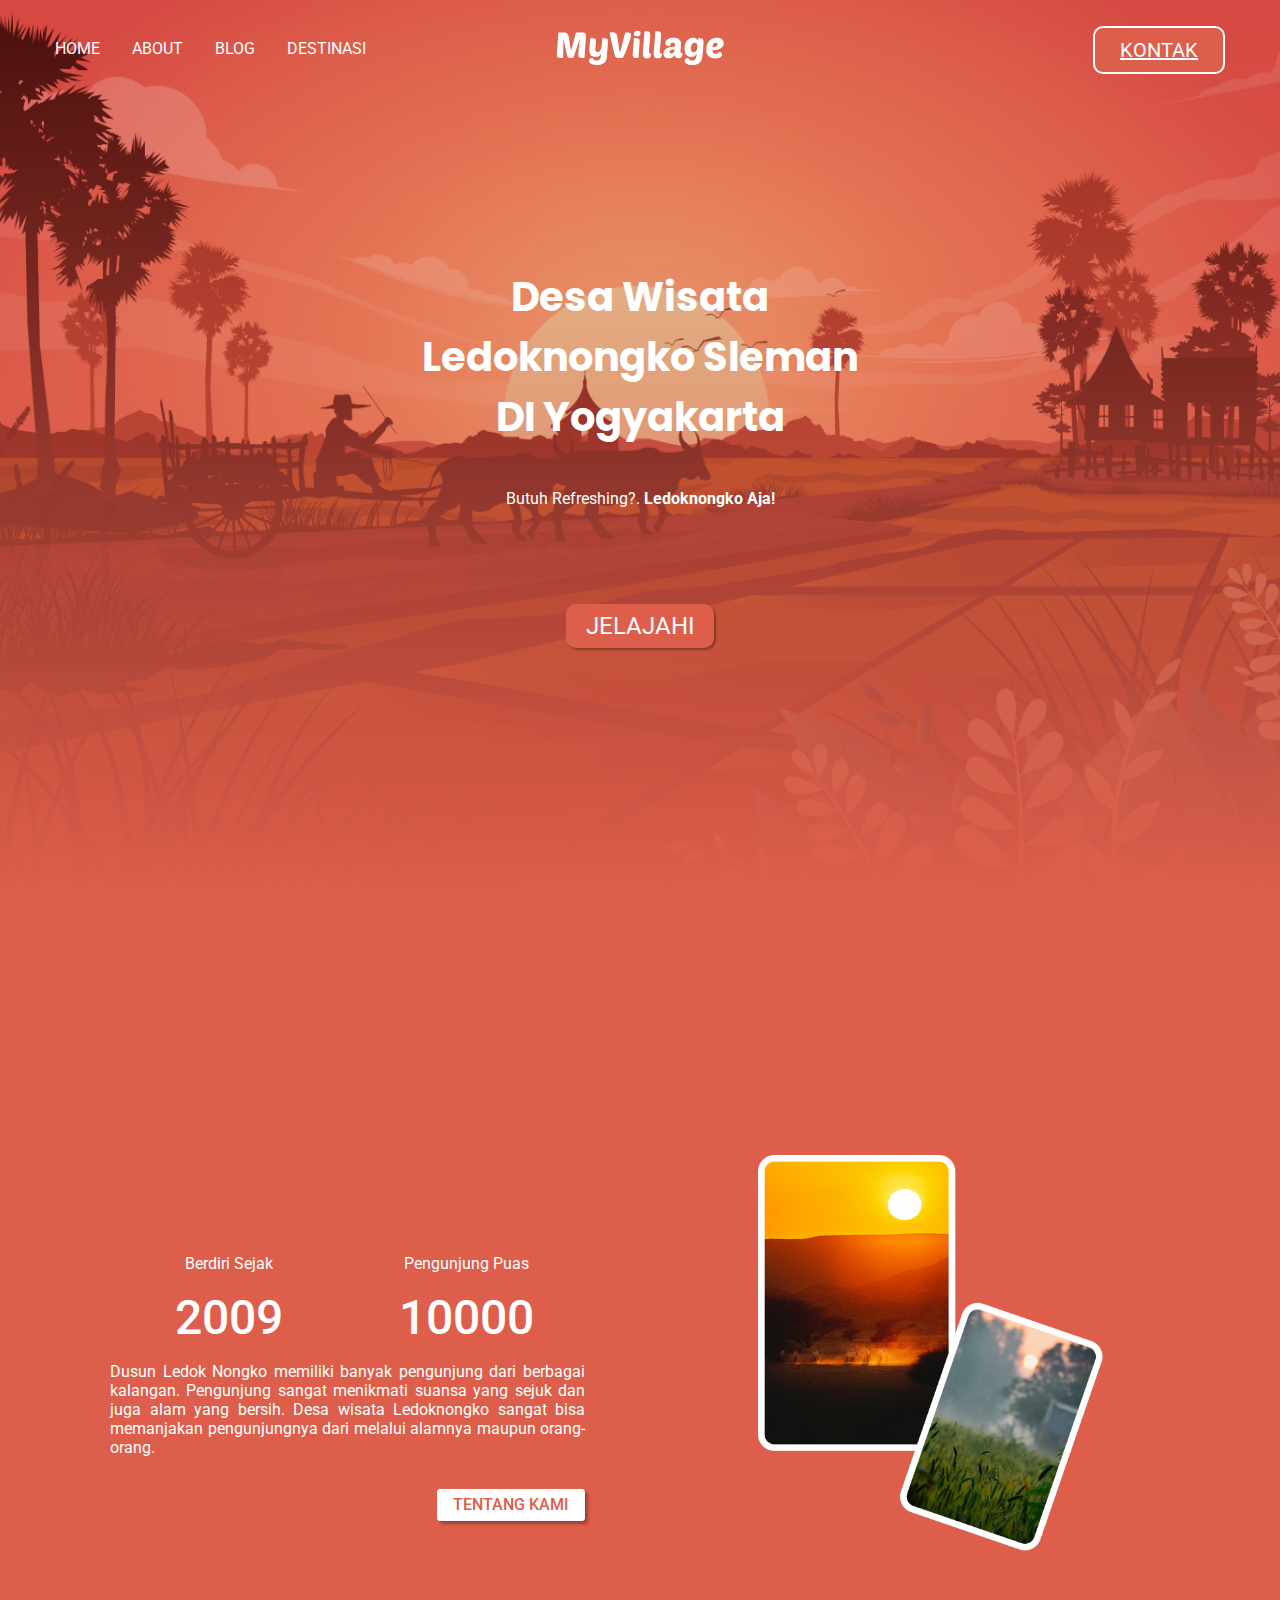
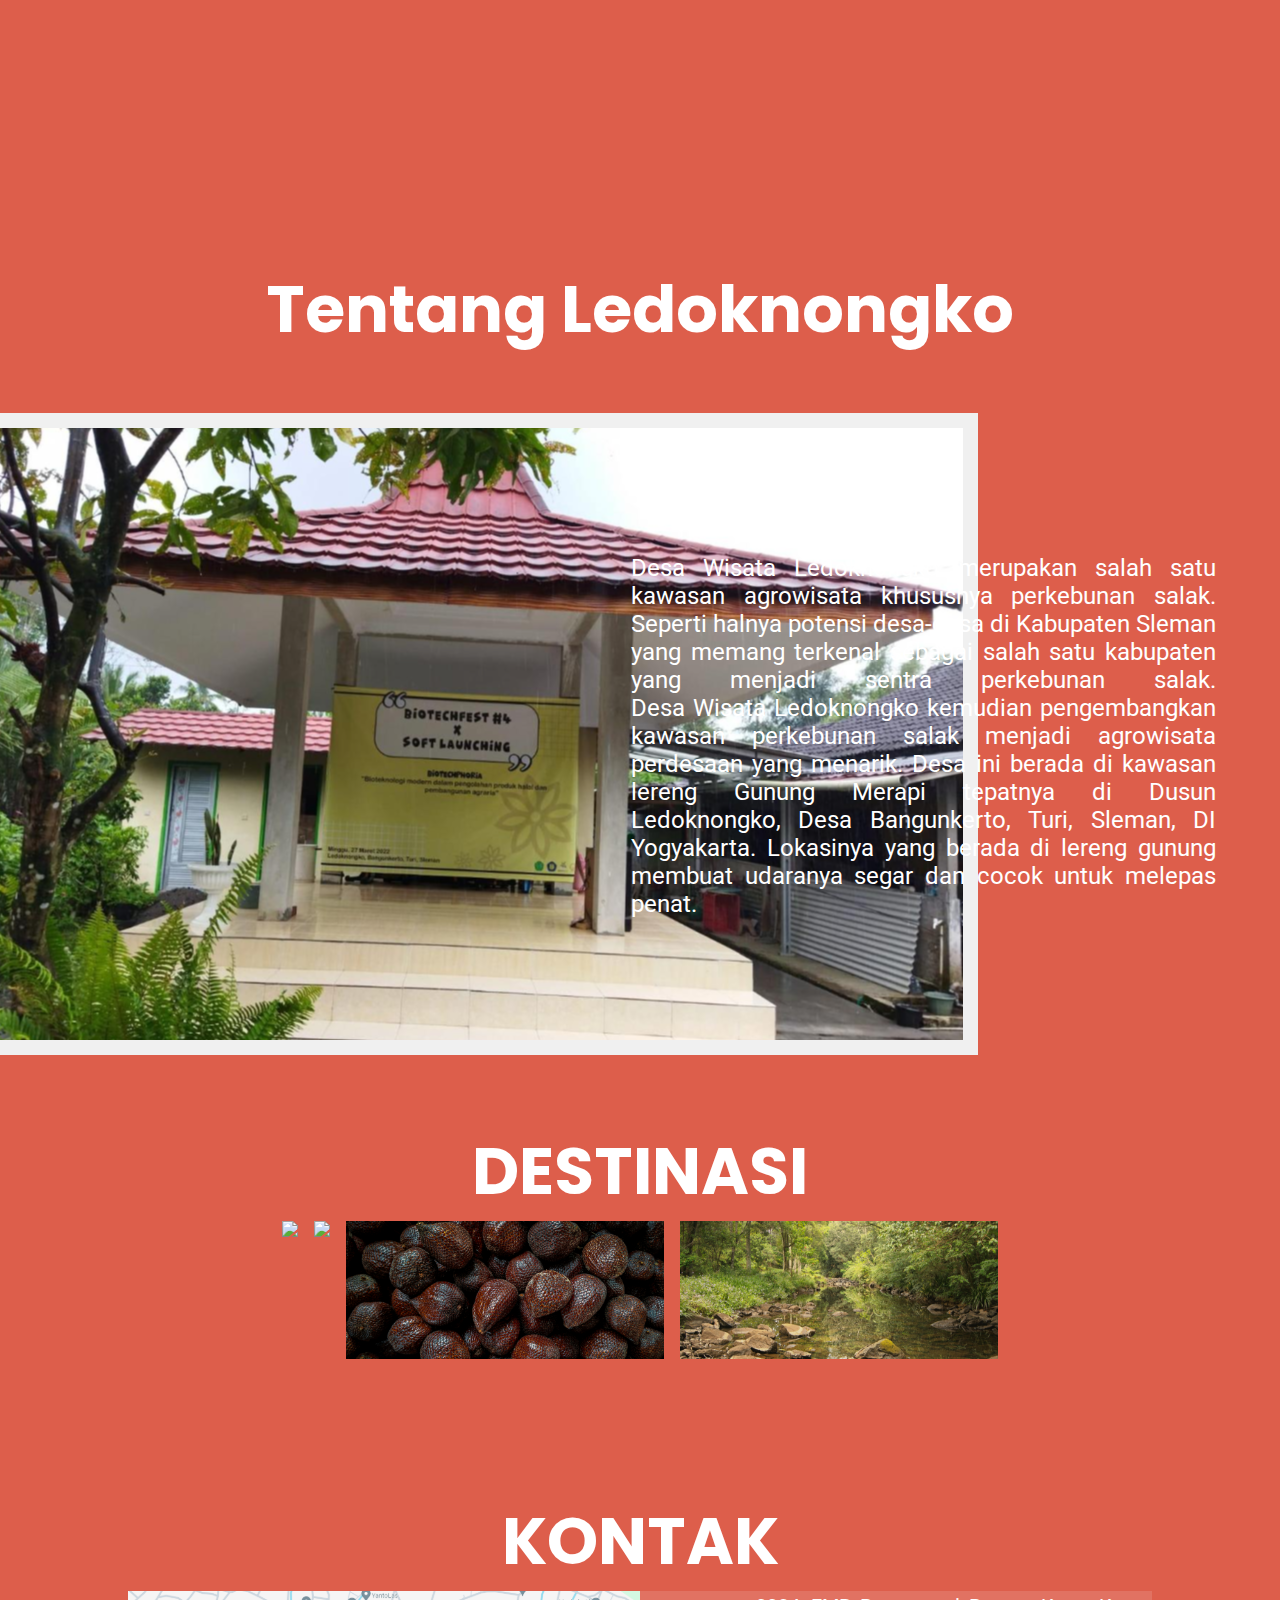
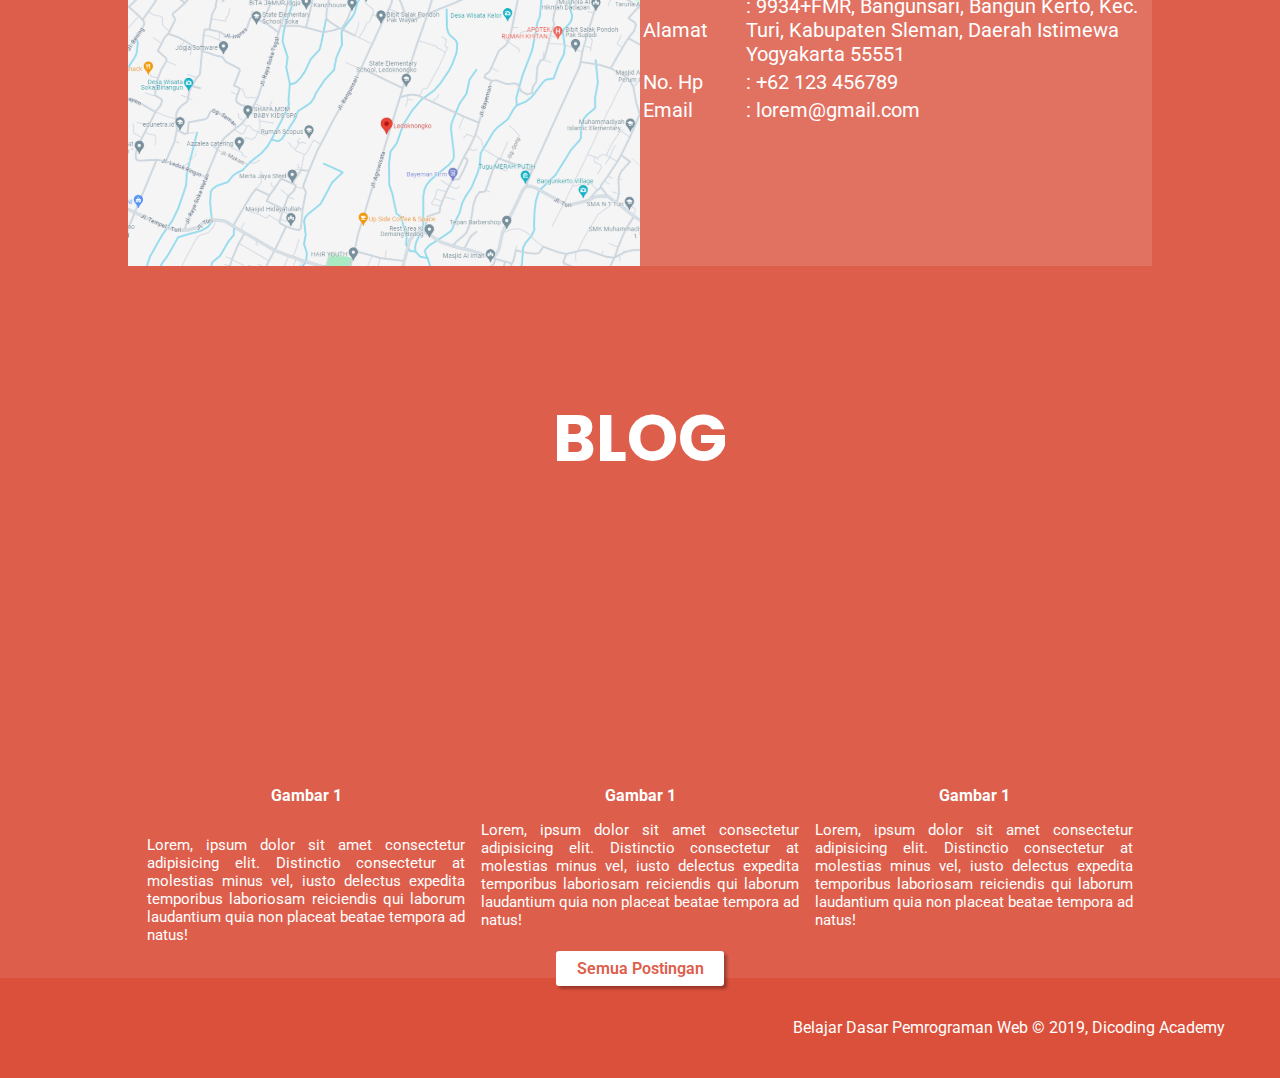
==== tugas-akhir/index.html @ 24911981 "." ====
<!DOCTYPE html>
<!DOCTYPE html>
<html lang="en">
<head>
    <meta charset="UTF-8">
    <meta name="viewport" content="width=device-width, initial-scale=1.0">
    <title>Document</title>

    <!-- Meletakkan Font Family dari Google Font -->
    <link rel="preconnect" href="https://fonts.googleapis.com">
    <link rel="stylesheet" href="https://cdnjs.cloudflare.com/ajax/libs/font-awesome/4.7.0/css/font-awesome.min.css">
    <link rel="preconnect" href="https://fonts.gstatic.com" crossorigin>
    <link href="https://fonts.googleapis.com/css2?family=Poppins:wght@100;200;300&family=Roboto:wght@100;300;400;500&display=swap" rel="stylesheet">
    <link href="https://cdn.jsdelivr.net/npm/remixicon@4.1.0/fonts/remixicon.css" rel="stylesheet"/>

    <!-- Meletakkan Style -->
    <link rel="stylesheet" href="assets/styles/styles.css" />
</head>
<body>
    <!-- Start Header -->
    <header>
        <nav class="navbar">
            <div class="navbar-nav">
                <a href="#home">HOME</a>
                <a href="#about">ABOUT</a>
                <a href="#blog">BLOG</a>
                <a href="#destinasi">DESTINASI</a>                        
            </div>
            <div class="navbar-logo">
                <img src="assets/image/logo.svg" alt="logo my village">
            </div>
            <div class="navbar-kontak">
                <a href="#kontak" type="button">KONTAK</a>
            </div>
            <div class="bar">
                <a href="#" id="menu-bar"><i class="ri-menu-line"></i></a>
            </div>                     
        </nav>
    </header>
    <!-- End Header -->

    <!-- Start Content -->
    <main>
        <!-- Hero Section -->
        <section class="section1" id="home">
            <h1>
                Desa Wisata <br> Ledoknongko Sleman <br> DI Yogyakarta
            </h1>
            <p>
                Butuh Refreshing?. <strong>Ledoknongko Aja!</strong>
            </p>
            <a type="button" href="#report">JELAJAHI</a>
        </section>
        <!-- End Hero Section -->

        <!-- Report Section -->
        <section class="section2" id="report">
            <article class="container">
                <div class="box-container-2">
                    <div class="box">
                        <i style="font-size: 60px;" class="ri-calendar-fill"></i>
                        <p class="p1">Berdiri Sejak</p>
                        <p class="p2">2009</p>
                    </div>
                    <div class="box">
                        <i style="font-size: 60px;" class="ri-file-user-fill"></i>
                        <p class="p1">Pengunjung Puas</p>
                        <p class="p2">10000</p>
                    </div>
                </div>
                <p class="description">
                    Dusun Ledok Nongko memiliki banyak pengunjung dari berbagai kalangan. 
                    Pengunjung sangat menikmati suansa yang sejuk dan juga alam yang bersih. 
                    Desa wisata Ledoknongko sangat bisa memanjakan pengunjungnya dari melalui alamnya maupun 
                    orang-orang.
                </p>
                <div class="rating-dan-cta">
                    <div class="rating">
                        <i class="ri-star-fill"></i>
                        <i class="ri-star-fill"></i>
                        <i class="ri-star-fill"></i>
                    </div>
                    <div class="cta">
                        <a href="#about">TENTANG KAMI</a>
                    </div>
                </div>
            </article>
            <div class="container">
                <img src="assets/image/section-2-image.png" alt="">
            </div>
        </section>
        <!-- End Report Section -->

        <!-- About Section -->
        <section id="about" class="about">
            <article class="container">
                <h2>Tentang Ledoknongko</h2>
                <div class="flex">
                    <div class="image">
                        <img src="assets/image/pendopo.svg" alt="">
                    </div>
                    <div class="description">
                        <p>
                            Desa Wisata Ledoknongko merupakan salah satu kawasan agrowisata khususnya perkebunan salak. 
                            Seperti halnya potensi desa-desa di Kabupaten Sleman yang memang terkenal sebagai salah satu kabupaten 
                            yang menjadi sentra perkebunan salak. Desa Wisata Ledoknongko kemudian pengembangkan kawasan perkebunan 
                            salak menjadi agrowisata perdesaan yang menarik. Desa ini berada di kawasan lereng Gunung Merapi tepatnya 
                            di Dusun Ledoknongko, Desa Bangunkerto, Turi, Sleman, DI Yogyakarta.
                            Lokasinya yang berada di lereng gunung membuat udaranya segar dan cocok untuk melepas penat.
                        </p>
                    </div>
                </div>
            </article>
        </section>
        <!-- End About Section --> 

        <!-- Destinasi Section -->
        <section id="destinasi" class="section3">
            <h2>DESTINASI</h2>
            <div class="img-destinasi">
                <img src="assets/image/Mask group.svg">
                <img src="assets/image/Mask group-1.svg">
                <img src="assets/image/Mask group-2.svg">
                <img src="assets/image/Mask group-3.svg">
            </div> 
        </section>
        <!-- End Destinasi Section -->

        <!-- Kontak Section -->
        <section id="kontak" class="section4">
            <h2>KONTAK</h2>
            <div class="contact-container">
                <div class="map">
                    <!-- <img src="assets/image/map.svg" alt=""> -->
                </div>
                <div class="contact">
                    <table>
                        <tr>
                            <td style="width: 20%; align-items: end;">
                                Alamat
                            </td>
                            <td>:  9934+FMR, Bangunsari, Bangun Kerto, Kec. Turi, Kabupaten Sleman, Daerah Istimewa Yogyakarta 55551</td>
                        </tr>
                        <tr>
                            <td>No. Hp</td>
                            <td>:  +62 123 456789</td>
                        </tr>
                        <tr>
                            <td>Email</td>
                            <td>:  lorem@gmail.com</td>
                        </tr>
                      </table>
                </div>
            </div>
        </section>
        <!-- End Kontak Section -->

        <!-- Blog Section -->
        <section id="blog" class="section5">
            <h2>BLOG</h2>
            <div class="blog-container">
                <div class="container-1">
                    <div class="gambar-1"></div>
                    <h3>Gambar 1</h3>
                    <p>
                        Lorem, ipsum dolor sit amet consectetur adipisicing elit. 
                        Distinctio consectetur at molestias minus vel, 
                        iusto delectus expedita temporibus laboriosam reiciendis qui 
                        laborum laudantium quia non placeat beatae tempora ad natus!</p> 
                </div>
                <div class="container-2">
                    <div class="gambar-2"></div>
                    <h3>Gambar 1</h3>
                    <p>
                        Lorem, ipsum dolor sit amet consectetur adipisicing elit. 
                        Distinctio consectetur at molestias minus vel, 
                        iusto delectus expedita temporibus laboriosam reiciendis qui 
                        laborum laudantium quia non placeat beatae tempora ad natus!
                    </p> 

                </div>
                <div class="container-3">
                    <div class="gambar-3"></div>
                    <h3>Gambar 1</h3>
                    <p>
                        Lorem, ipsum dolor sit amet consectetur adipisicing elit. 
                        Distinctio consectetur at molestias minus vel, 
                        iusto delectus expedita temporibus laboriosam reiciendis qui 
                        laborum laudantium quia non placeat beatae tempora ad natus!
                    </p> 
                </div>
            </div>
            <div class="tombol">
                <a href="#" class="all-post">Semua Postingan</a>
            </div>
        </section>
        <!-- End Blog Section -->
    </main>
    <!-- End Content -->

    <!-- Start Footer -->
    <footer>
        <div class="sosmed">
            <i class="ri-instagram-fill"></i>
            <i class="ri-facebook-circle-fill"></i>
            <i class="ri-tiktok-fill"></i>
        </div>
        <p>Belajar Dasar Pemrograman Web &#169; 2019, Dicoding Academy</p>
    </footer>
    <!-- End Footer -->
    <script src="assets/js/script.js"></script>
</body>
</html>
---- tugas-akhir/assets/styles/styles.css ----
html {
    margin: 0;
    padding: 0;
    width: 100%;
}

body {
    margin: 0;
    padding: 0;
    color: white;
    background-color: #DD5E4B;
    font-family: 'Roboto', sans-serif;
    display: block;
    width: 100%;
}

h1 {
    font-size: 65px;
    font-family: 'Poppins', sans-serif;
}

h2 {
    font-size: 65px;
    font-family: 'Poppins', sans-serif;
    text-align: center;
}

.box-container {
    display: flex;
    margin-top: 45px;
    flex-direction: row;
    justify-content: space-between;
    align-items: center;
}

header .container {
    padding: 0% 10%;
}

.navbar {
    display: flex;
    flex-direction: row;
    justify-content: center;
    align-items: center;
    min-height: 100px;
    padding: 00 55px;
}

.navbar .navbar-nav {
    display: flex;
    flex-direction: row;
    justify-content: start;
    align-items: center;
    gap: 2rem;
    flex: 1;
}

.navbar .navbar-logo {
    flex: 1;
    text-align: center;
}

.navbar .navbar-kontak {
    flex: 1;
    text-align: end;
}

#menu-bar {
    display: none;
}

.navbar .navbar-nav a {
    text-decoration: none;
    color: white;
    font-family: 'Roboto', sans-serif;
    font-size: 24px;
    font-weight: 400;
}

.navbar .navbar-nav a::after {
    content: '';
    display: block;
    /* padding-bottom: 0; */
    border-bottom: 0.2rem solid white;
    transform: scaleX(0);
    transition: 0.2s linear;
}

.navbar .navbar-nav a:hover::after {
    transform: scaleX(1);
}

.navbar .navbar-kontak a  {
    color: white;
    background-color: #DD5E4B;
    border-color: white;
    border-radius: 10px;
    color: white;
    padding: 10px 25px;
    font-family: 'Roboto', sans-serif;
    font-weight: 400;
    font-size: 20px;
    border: 2px solid white;
    pad: 20px;
}

main {
    align-items: center;
}

/* Hero Section */
.section1 {
    text-align: center;
    display: flex;
    flex-direction: column;
    justify-content: center;
    align-items: center;
    min-height: 100vh;
    padding: 0px 55px;
    margin: 0px;
    margin-top: -106px;


    background-image: linear-gradient(rgba(229, 212, 158, 0), rgba(221, 94, 75, 1)), url('../image/hero_image.png');
    background-repeat: no-repeat;
    background-size: cover;
    background-position: center;
}

.section1 p {
    font-size: 24px;
}

.section1 a {
    display: inline-block;
    color: white;
    background-color: #DD5E4B;
    box-shadow: 2px 2px 2px rgba(0, 0, 0, 0.3);
    border-radius: 10px;
    margin-top: 5rem;
    color: white;
    padding: 0.5rem 1.2rem;
    font-family: 'Roboto', sans-serif;
    font-weight: 400;
    font-size: 1.5rem;
    border: none;
    text-decoration: none;
    transition: 0.3s;
}
 
/* Hero Section */


/* Section 2 */
.section2 {
    /* width: 400px; */
    flex: 1;
    display: flex;
    flex-direction: row;
    margin: 0px 55px;
    height: 80vh;
    align-items: center;
    justify-content: center;
}
   
.section2 .container {
    margin: 0px 55px;
}

.section2 > article {
    width: 605px;
}

.section2 > div {
    text-align: center;
    width: 605px;
}

.box-container-2 {
    display: flex;
    margin-top: 45px;
    /* flex-direction: row; */
    justify-content: space-between;
    align-items: center;
}

.box-container-2 .box:nth-child(1) {
    width: 100%;
    text-align: center;
}


.box-container-2 .box:nth-child(2) {
    width: 100%;
    text-align: center;
}


.box-container-2 .p1 {
    font-size: 24px;
    text-align: center;
}

.box-container-2 .p2 {
    font-size: 80px;
    margin: 0px;
    text-align: center;
}

.section2 .container > p {
    font-size: 24px;
    text-align: justify;
}

.rating-dan-cta {
    display: flex;
    flex-direction: row;
    justify-content: space-between;
    align-items: center;
    padding-top: 1rem;

}

.rating {
    display: flex;
    flex-direction: row;
    align-items: center;
    /* text-align: justify; */
    /* width: 100%; */
}

.rating-dan-cta a {
    color: #DD5E4B;
    background-color: #ffff;
    box-shadow: 3px 3px 3px rgba(0, 0, 0, 0.3);
    border-radius: 0.2rem;
    padding: 1.3rem 3rem;
    font-family: 'Roboto', sans-serif;
    font-size: 2rem;
    font-weight: 500;
    border: none;
}

.rating i {
    font-size: 70px;
}

.box {
    width: 33%;
    text-align: center;
}

.section2 .box-container {
    padding-left: 300px;
}

.section2 .container2 {
    width: 100%;
    /* align-items: center;
    justify-content: center; */
}

.section2 .container2 img {
    width: 500px;
    align-items: center;
}

.section2 .box-container p {
    font-size: 24px;
}

.angka  {
    font-size: 80px;
}
/* Section 2 */



/* About */
.flex {
    display: flex;
    flex-direction: row;
    align-items: center;
}

.about .image {
    padding-right: 55px;
    width: 40%;
    text-align: left;
}

.about .description {
    /* padding-right: -55px; */
    width: 60%;
    text-align: left;
    margin-left: 5%;
    margin-right: 5%;
}

.about .image img {
    height: 642px;
}

.about .description p {
    font-size: 24px;
    text-align: justify;
}
/* About */

/* Destinasi */
.section3 {
    margin: 5% 0;
}

.section3 h2 {
    margin: 0;
    text-align: center;
}

.img-destinasi {
    display: flex;
    flex-direction: row;
    justify-content: center;
    gap: 1rem;

}
/* Destinasi */

/* Kontak Section */
.section4 {
    background-image: url('../image/bg-kontak.svg');
    background-repeat: no-repeat;
    background-size: cover;
    background-position: center;
    padding: 70px 0px;
    align-items: center;
}

.section4 h2 {
    padding: 0;
    margin: 0;
}

.contact-container {
    display: flex;
    flex-direction: row;
    margin: 0% 10%;
    justify-content: center;
}

.section4 .contact-container .map {
    background-image: url('../image/map.svg');
    width: 543px;
    height: 275px;
}

.contact {
    text-align: start;
    background-color: rgba(255, 255, 255, 0.13);
    width: 543px;
    height: 275px;
}

.contact table tr {
    padding: 20px;

}

.contact td {
    color: white;
    font-size: 20px;
}
/* Kontak Section */



/* Blog */
.section5 {
    min-height:auto;
}

.blog-container {
    display: flex;
    flex-direction: row;
    text-align: center;
    justify-content: center;
    gap: 1rem;
}

.gambar-1 {
    background-image: url('../image/sawah.jpg');
    background-repeat: no-repeat;
    background-size: cover;
    background-position: center;
    height: 228px;
    width: 318;
}

.gambar-2 {
    background-image: url('../image/sawah.jpg');
    background-repeat: no-repeat;
    background-size: cover;
    background-position: center;
    height: 228px;
    width: 318;
}

.gambar-3 {
    background-image: url('../image/sawah.jpg');
    background-repeat: no-repeat;
    background-size: cover;
    background-position: center;
    height: 228px;
    width: 318;
}

.blog-container img {
    /* width: 318px; */
    height: 228px;
    background-repeat: no-repeat;
    image-resolution: cover;
    background-position: center;
}

.blog-container h3 {
    font-size:  16px;
}

.blog-container p {
    font-size:  15px;
    text-align: justify;
}

.container-1 {
    display: flex;
    flex-direction: column;
    width: 318px;

}

.container-2 {

    width: 318px;

}

.container-3 {
    width: 318px;
    
}

.section5 .tombol {
    align-items: center;
    text-align: center;
    min-height: auto;
}

.section5 .tombol a {
    color: #DD5E4B;
    background-color: #ffff;
    box-shadow: 3px 3px 3px rgba(0, 0, 0, 0.3);
    border-radius: 0.2rem;
    padding: 0.5rem 1.3rem;
    font-family: 'Roboto', sans-serif;
    font-size: 1rem;
    font-weight: 600;
    border: none;
    text-decoration: none;
}

/* Blog */

/* Footer */
footer {
    display: flex;
    flex-direction: row;
    justify-content: space-between;
    align-items: center;
    padding: 0px 55px;
    height: 100px;
    background-color: #DB503B;
}

footer .sosmed i {
    font-size: 20px;
}

footer p  {
    text-align: center;
}
/* Footer */


/* Responsive */
@media screen and (max-width: 1366px) {
    /* NAVBAR */
    .navbar .navbar-nav a {
        font-size: 1rem;
    }
    /* NAVBAR */

    /* HERO Section */
    .section1 h1 {
        font-size: 2.5rem;
    }
    .section1 p {
        font-size: 1rem;
    }

    .section1 {
        height: 100vh;
        margin-bottom: 1%;
    }
    /* HERO Section */

    /* REPORT Section */
    .section2 {
        min-height: 100vh;
    }

    .section2 .container .description {
        font-size: 1rem;
        padding: 0;
    }

    .section2 .p1 {
        font-size: 1rem;
        padding: 0;
    }

    .section2 .p2 {
        font-size: 3rem;
        font-weight: 500;
        padding: 0;
    }

    .section2 i {
        font-size: 2rem;
    }

    .section2 a {
        display: inline-block;
        text-decoration: none;
        font-size: 1rem;
        padding: 0.4rem 1rem;
        align-items: center;
        justify-content: end;
    }

    .section2 a svg {

        font-size: 1rem;
    }

    .section2 img {
        height: 25rem;
    }
    /* REPORT Section */

}

@media screen and (max-width: 750px) {
    html {
        font-size: 60%;
    }

    /* NAVBAR */
    .navbar {
        display: flex;
        align-items: center;
        min-height: 70px;
    }

    .navbar .navbar-logo {
        flex: 1;
        text-align: start;
    }

    .navbar .navbar-logo img {
        height: 30px;
    }

    .navbar-kontak {
        flex: 1;
        justify-content: end;
    }

    .navbar-kontak a {
        color: white;
        background-color: #DB503B;
        border-color: white;
        border-radius: 0.5rem;
        color: white;
        padding: 0.5rem 1rem;
        font-family: 'Roboto', sans-serif;
        font-weight: 300;
        font-size: 16px;
        border: 0.3rem solid white;
        text-decoration: none;
    }

    .navbar .bar {
        margin-left: 2rem;
    }

    .navbar .navbar-nav {
        position: absolute;
        top: 7rem;
        right: -100%;
        background-color: #fff;
        width: 20rem;
        height: 100vh;
        transition: 0.3s;
    }

    .navbar .navbar-nav.active {
        display: block;
        /* padding: 1rem 2rem; */
        right: 0;
    }

    .navbar .navbar-nav a {
        display: block;
        font-size: 2rem;
        color: #DB503B;
        margin: 1.5rem;
    }
    
    .navbar .navbar-nav a::after {
        content: '';
        display: block;
        /* padding-bottom: 0; */
        border-bottom: 0.2rem solid #DB503B;
        /* transform: scaleX(0); */
        transform-origin: 0 0;
        transition: 0.2s linear;
    }

    .navbar .navbar-nav a:hover::after {
        transform: scaleX(0.5);
    }

    #menu-bar {
        display: inline-block;
        color: white;
        font-size: 26px;
        cursor: pointer;
        text-decoration: none;
    }
    /* NAVBAR */



    /* HERO SECTION */
    .section1 h1 {
        font-size: 3rem;
    }
    /* HERO SECTION */

}

@media screen and (max-width: 450px) {
    html {
        font-size: 55%;
    }

    /* NAVBAR */
    .navbar {
        display: flex;
        align-items: center;
        min-height: 70px;
    }

    .navbar .navbar-logo {
        flex: 1;
        text-align: start;
    }

    .navbar .navbar-logo img {
        height: 30px;
    }

    .navbar .bar {
        flex: 1;
        text-align:  end;
    }

    .navbar .navbar-nav {
        display: block;
        text-align: start;
        position: absolute;
        top: 70px;
        right: 0;
        background-color: #fff;
        width: 150px;
        padding: 1rem 2rem;
    }

    .navbar .navbar-nav a {
        font-size: 22px;
        color: #DB503B;
    }
    
    #menu-bar {
        color: white;
        font-size: 24px;
    }
    /* NAVBAR */
}
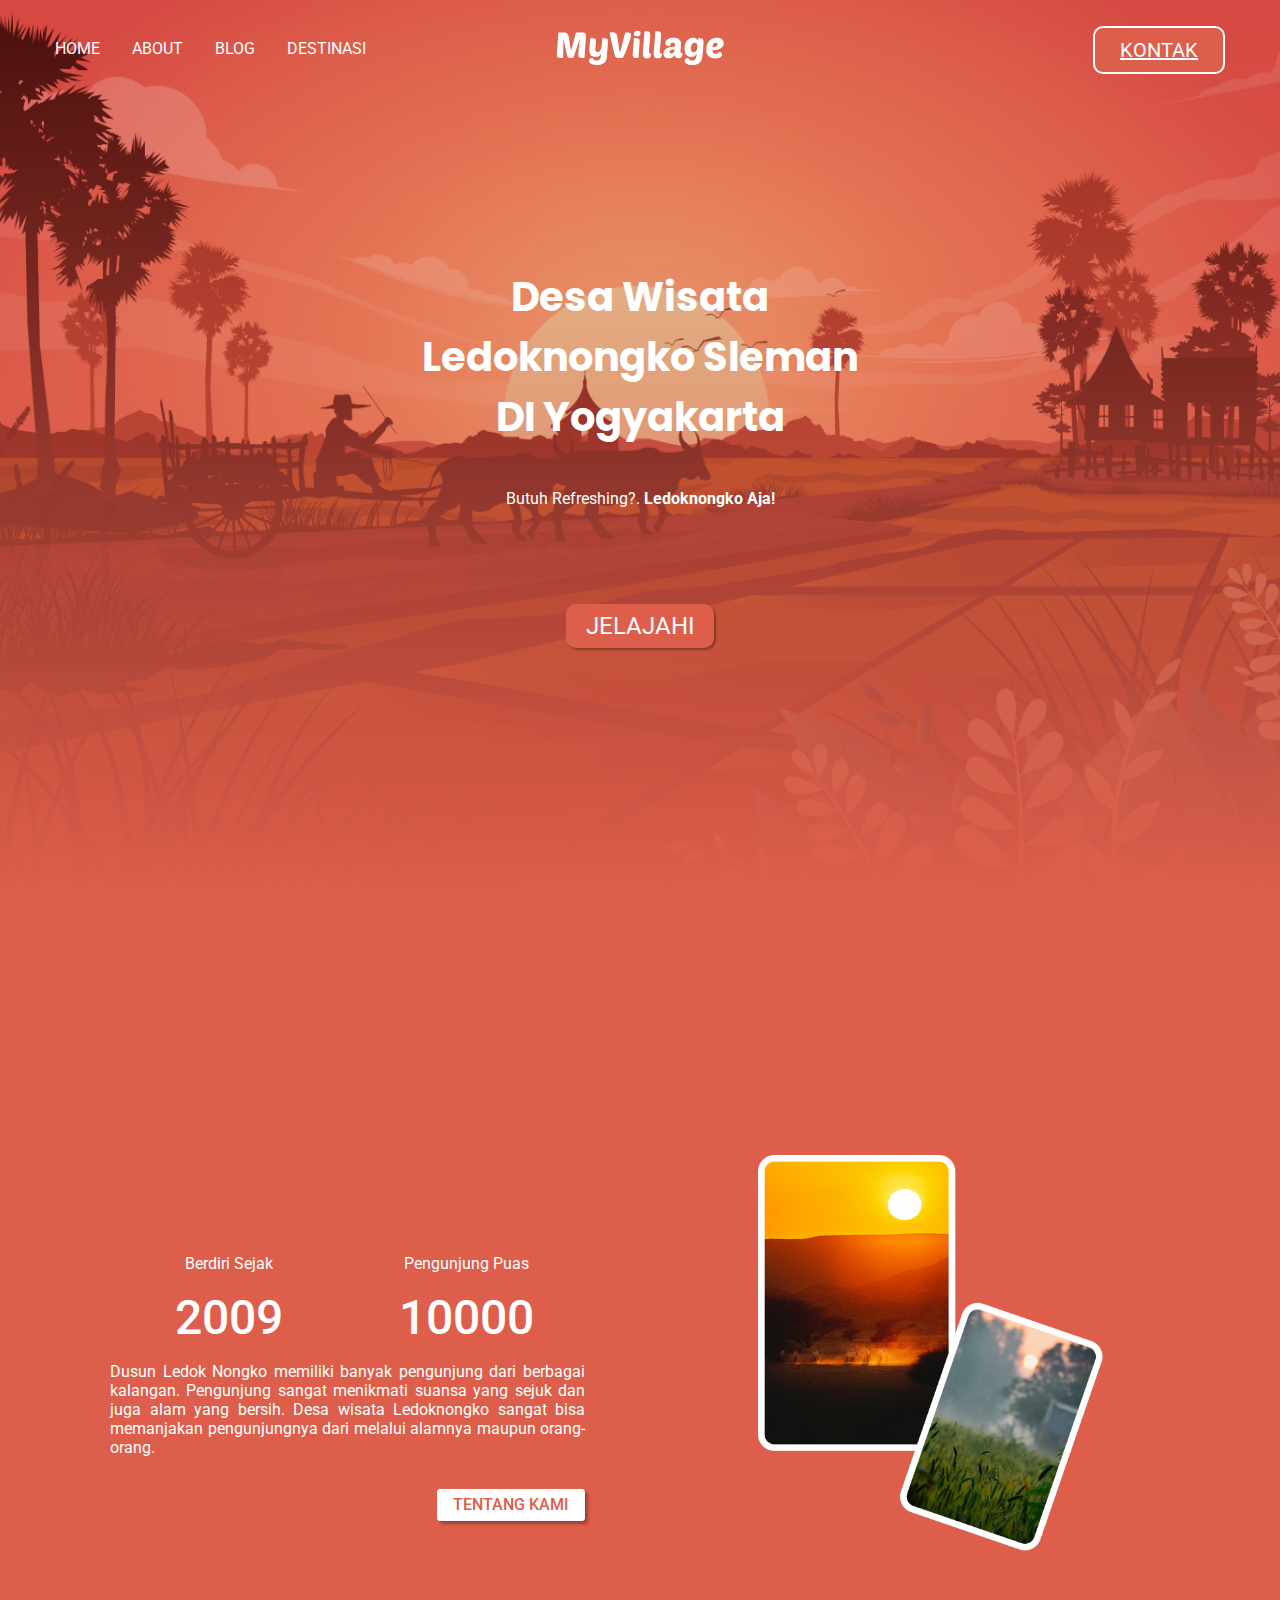
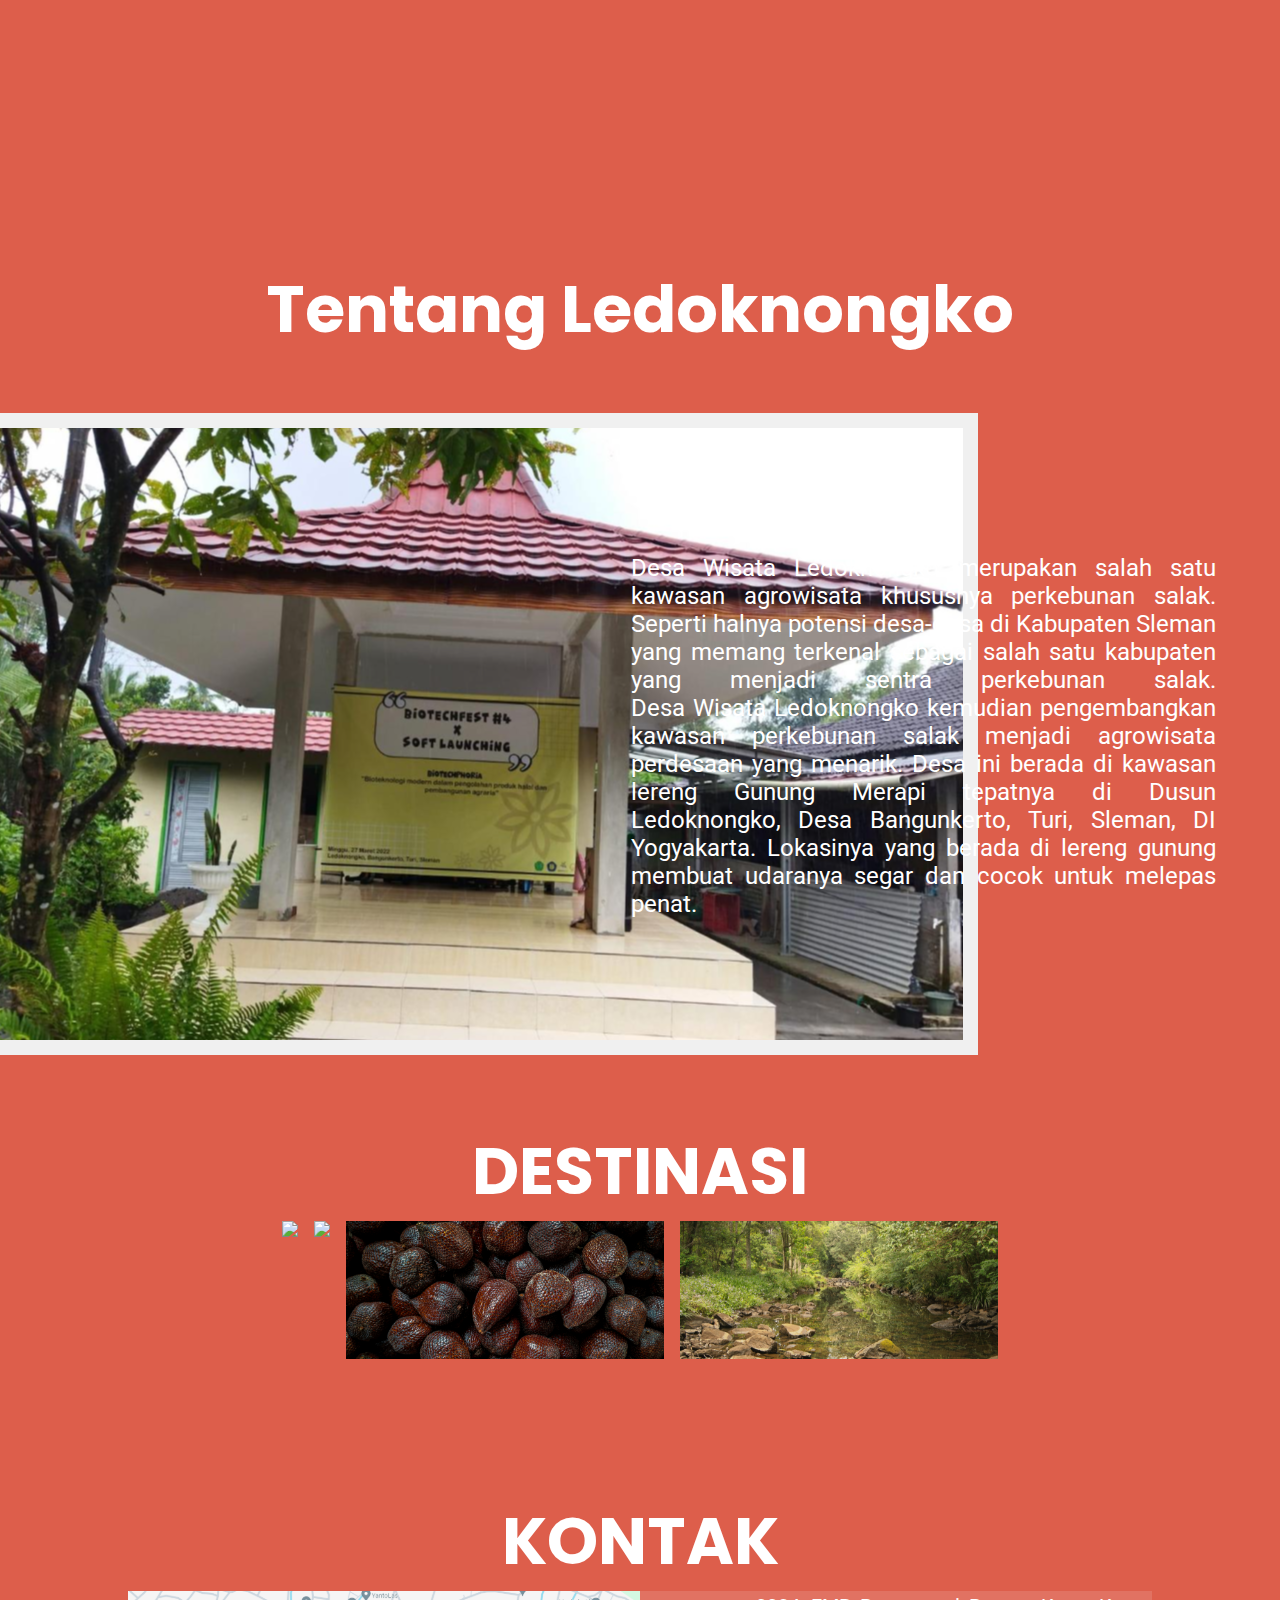
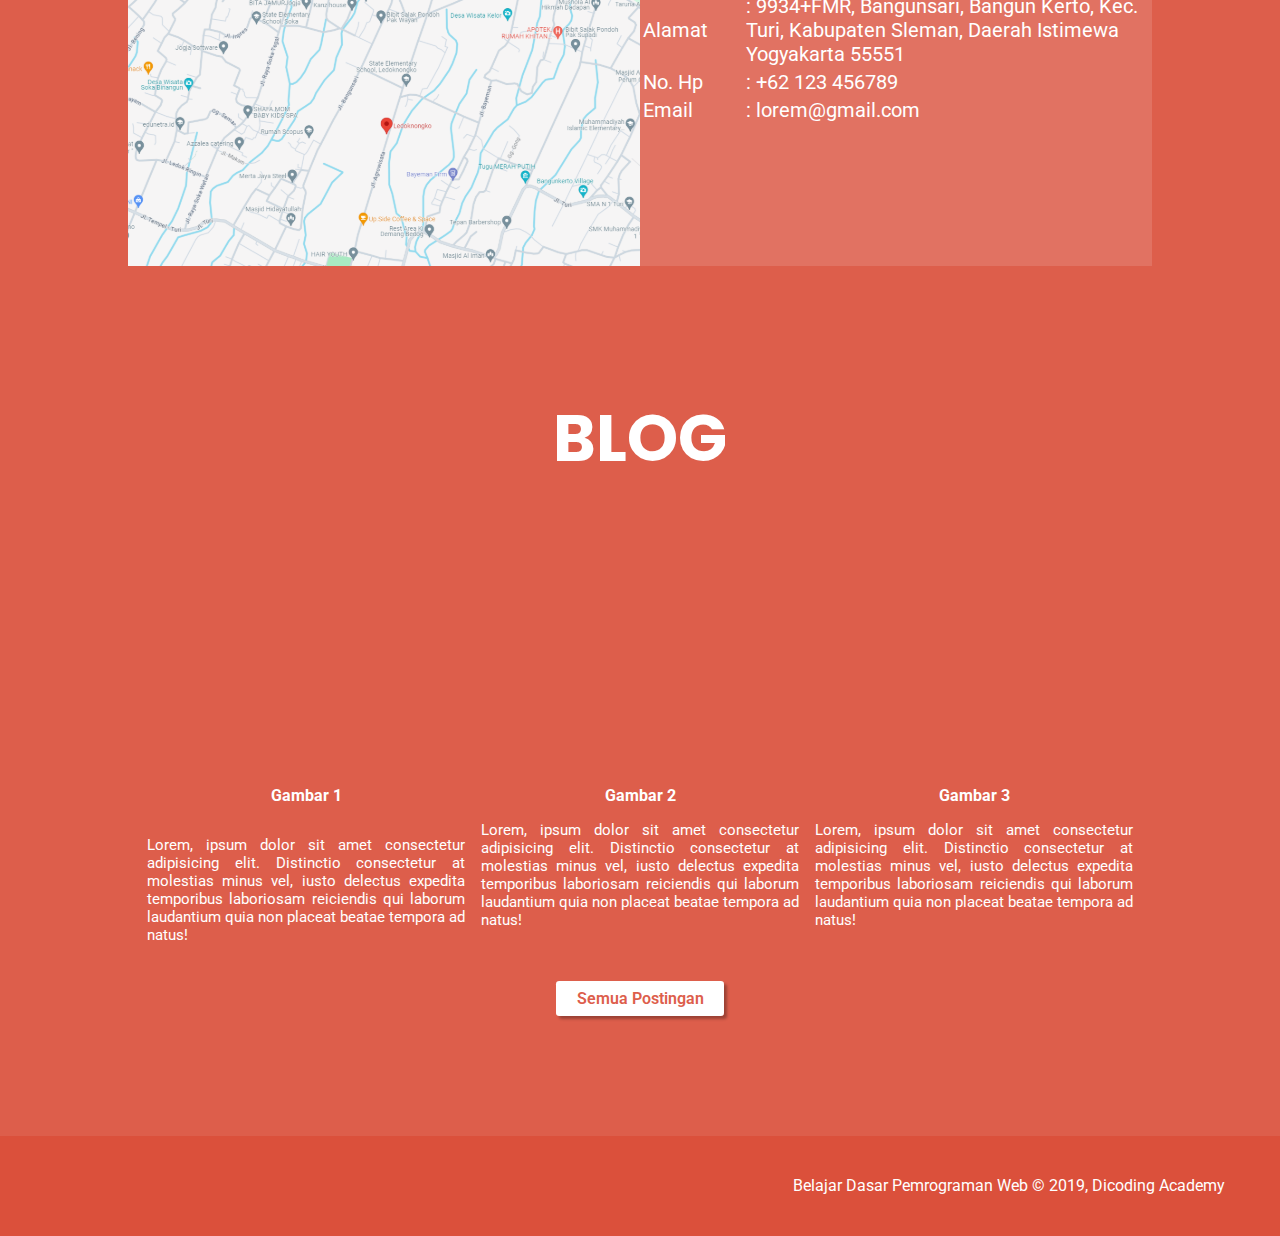
==== commit f7edb5a9: "." ====
--- a/tugas-akhir/index.html
+++ b/tugas-akhir/index.html
@@ -170,7 +170,7 @@
                 </div>
                 <div class="container-2">
                     <div class="gambar-2"></div>
-                    <h3>Gambar 1</h3>
+                    <h3>Gambar 2</h3>
                     <p>
                         Lorem, ipsum dolor sit amet consectetur adipisicing elit. 
                         Distinctio consectetur at molestias minus vel, 
@@ -181,7 +181,7 @@
                 </div>
                 <div class="container-3">
                     <div class="gambar-3"></div>
-                    <h3>Gambar 1</h3>
+                    <h3>Gambar 3</h3>
                     <p>
                         Lorem, ipsum dolor sit amet consectetur adipisicing elit. 
                         Distinctio consectetur at molestias minus vel, 
--- a/tugas-akhir/assets/styles/styles.css
+++ b/tugas-akhir/assets/styles/styles.css
@@ -106,6 +106,9 @@
 
 main {
     align-items: center;
+    margin: 0;
+    padding: 0;
+    margin-bottom: 10%;
 }
 
 /* Hero Section */
@@ -376,7 +379,10 @@
 
 /* Blog */
 .section5 {
-    min-height:auto;
+    display: block;
+    /* flex-direction: column; */
+    min-height:fit-content;
+    min-height: auto;
 }
 
 .blog-container {
@@ -435,13 +441,10 @@
     display: flex;
     flex-direction: column;
     width: 318px;
-
 }
 
 .container-2 {
-
     width: 318px;
-
 }
 
 .container-3 {
@@ -452,7 +455,8 @@
 .section5 .tombol {
     align-items: center;
     text-align: center;
-    min-height: auto;
+    margin-top: 30px;
+
 }
 
 .section5 .tombol a {
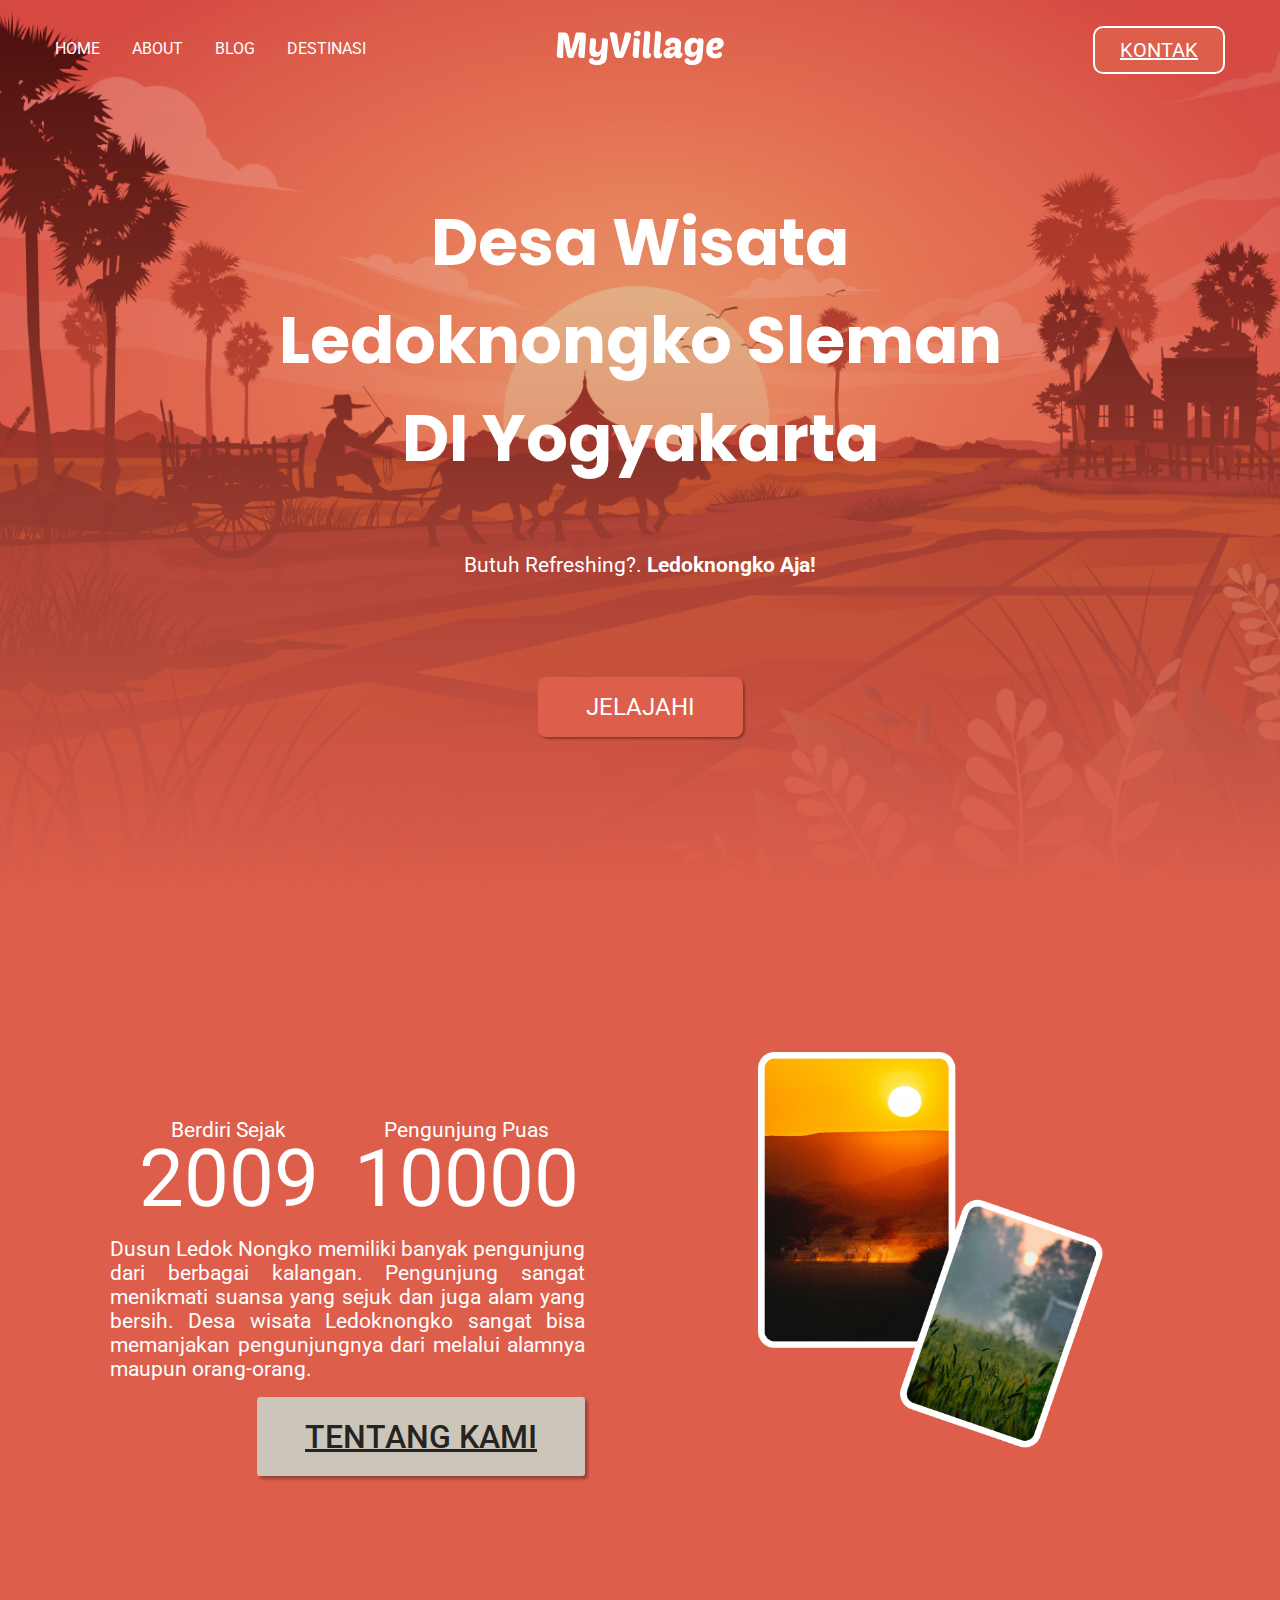
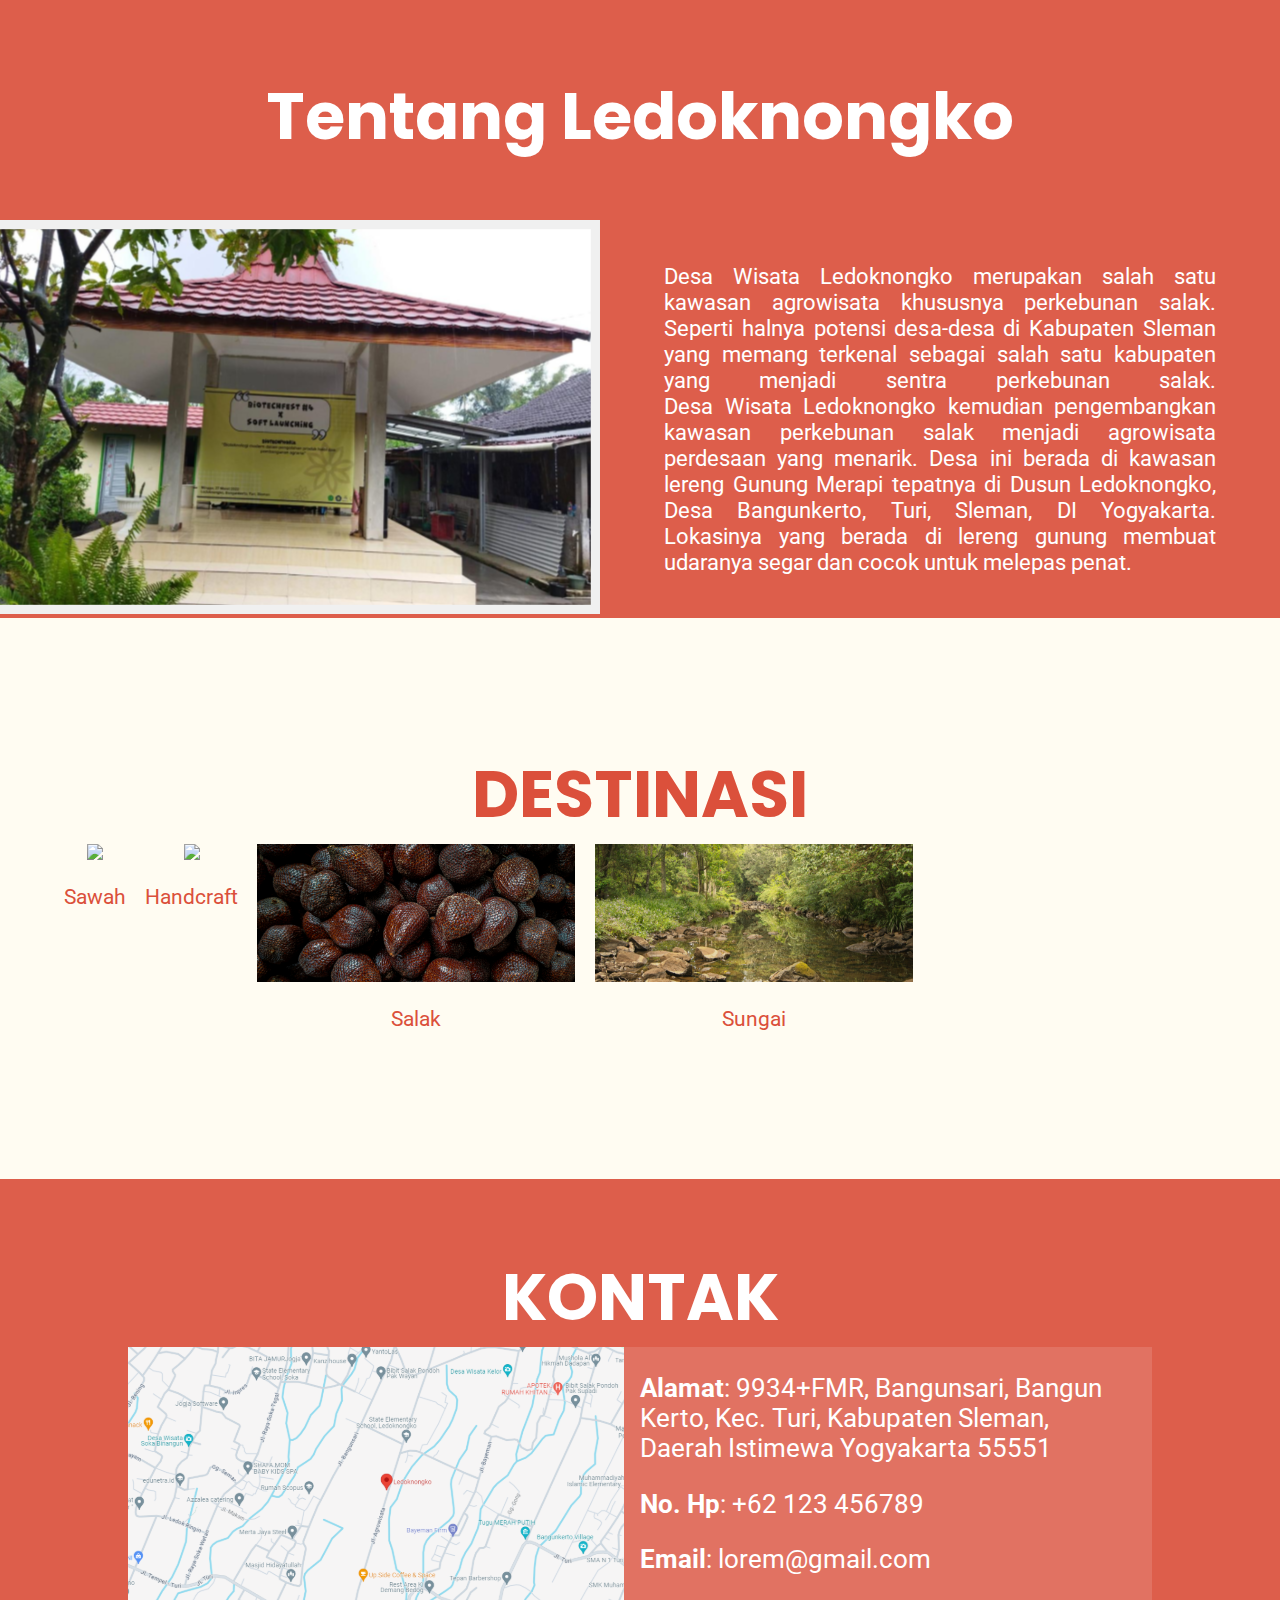
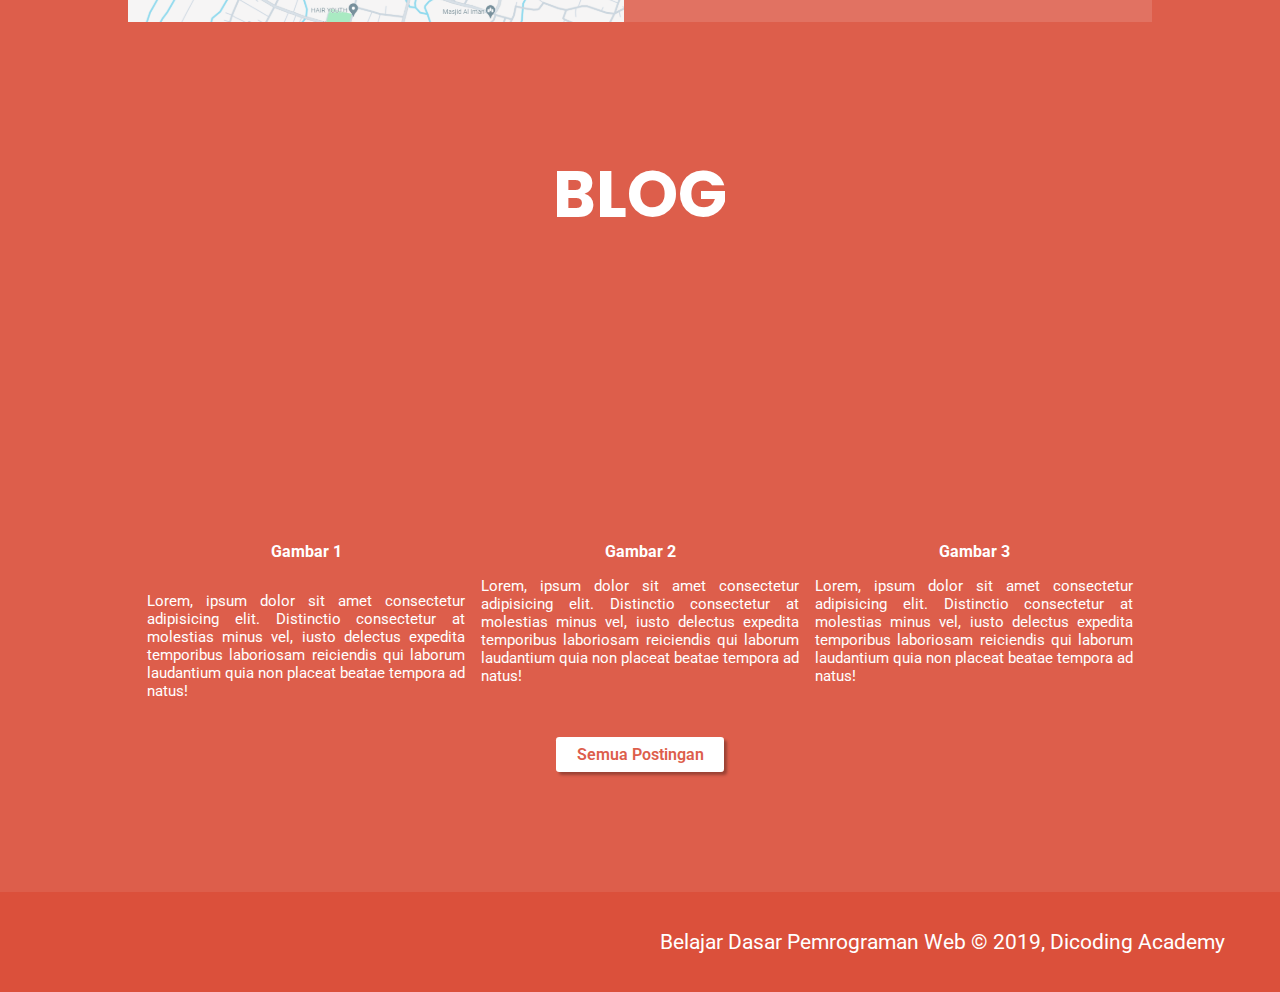
==== commit 0e0b904c: "." ====
--- a/tugas-akhir/index.html
+++ b/tugas-akhir/index.html
@@ -57,7 +57,7 @@
         <section class="section2" id="report">
             <article class="container">
                 <div class="box-container-2">
-                    <div class="box">
+                    <div class="box" >
                         <i style="font-size: 60px;" class="ri-calendar-fill"></i>
                         <p class="p1">Berdiri Sejak</p>
                         <p class="p2">2009</p>
@@ -92,7 +92,7 @@
         <!-- End Report Section -->
 
         <!-- About Section -->
-        <section id="about" class="about">
+        <section class="about" id="about" >
             <article class="container">
                 <h2>Tentang Ledoknongko</h2>
                 <div class="flex">
@@ -118,10 +118,22 @@
         <section id="destinasi" class="section3">
             <h2>DESTINASI</h2>
             <div class="img-destinasi">
-                <img src="assets/image/Mask group.svg">
-                <img src="assets/image/Mask group-1.svg">
-                <img src="assets/image/Mask group-2.svg">
-                <img src="assets/image/Mask group-3.svg">
+                <div class="image-1">
+                    <img src="assets/image/Mask group.svg">
+                    <p>Sawah</p>
+                </div>
+                <div class="image-2">
+                    <img src="assets/image/Mask group-1.svg">
+                    <p>Handcraft</p>
+                </div>
+                <div class="image-3">
+                    <img src="assets/image/Mask group-2.svg">
+                    <p>Salak</p>
+                </div>
+                <div class="image-4">
+                    <img src="assets/image/Mask group-3.svg">
+                    <p>Sungai</p>
+                </div>
             </div> 
         </section>
         <!-- End Destinasi Section -->
@@ -134,22 +146,10 @@
                     <!-- <img src="assets/image/map.svg" alt=""> -->
                 </div>
                 <div class="contact">
-                    <table>
-                        <tr>
-                            <td style="width: 20%; align-items: end;">
-                                Alamat
-                            </td>
-                            <td>:  9934+FMR, Bangunsari, Bangun Kerto, Kec. Turi, Kabupaten Sleman, Daerah Istimewa Yogyakarta 55551</td>
-                        </tr>
-                        <tr>
-                            <td>No. Hp</td>
-                            <td>:  +62 123 456789</td>
-                        </tr>
-                        <tr>
-                            <td>Email</td>
-                            <td>:  lorem@gmail.com</td>
-                        </tr>
-                      </table>
+                    <p><strong>Alamat</strong>:  9934+FMR, Bangunsari, Bangun Kerto, Kec. Turi, Kabupaten Sleman, Daerah Istimewa Yogyakarta 55551</p>
+                    <p><strong>No. Hp</strong>:  +62 123 456789</p>
+                    <p><strong>Email</strong>:  lorem@gmail.com</p>
+                    
                 </div>
             </div>
         </section>
--- a/tugas-akhir/assets/styles/styles.css
+++ b/tugas-akhir/assets/styles/styles.css
@@ -23,6 +23,10 @@
     font-size: 65px;
     font-family: 'Poppins', sans-serif;
     text-align: center;
+}
+
+p {
+    font-size: 1.3rem;
 }
 
 .box-container {
@@ -130,19 +134,19 @@
     background-position: center;
 }
 
-.section1 p {
+/* .section1 p {
     font-size: 24px;
-}
+} */
 
 .section1 a {
     display: inline-block;
     color: white;
     background-color: #DD5E4B;
     box-shadow: 2px 2px 2px rgba(0, 0, 0, 0.3);
-    border-radius: 10px;
+    border-radius: 0.5rem;
     margin-top: 5rem;
     color: white;
-    padding: 0.5rem 1.2rem;
+    padding: 1rem 3rem;
     font-family: 'Roboto', sans-serif;
     font-weight: 400;
     font-size: 1.5rem;
@@ -156,7 +160,6 @@
 
 /* Section 2 */
 .section2 {
-    /* width: 400px; */
     flex: 1;
     display: flex;
     flex-direction: row;
@@ -200,7 +203,7 @@
 
 
 .box-container-2 .p1 {
-    font-size: 24px;
+    /* font-size: 24px; */
     text-align: center;
 }
 
@@ -210,8 +213,8 @@
     text-align: center;
 }
 
-.section2 .container > p {
-    font-size: 24px;
+.section2 .container p {
+    /* font-size: 24px; */
     text-align: justify;
 }
 
@@ -233,8 +236,8 @@
 }
 
 .rating-dan-cta a {
-    color: #DD5E4B;
-    background-color: #ffff;
+    color: #252422;
+    background-color: #CCC5B9;
     box-shadow: 3px 3px 3px rgba(0, 0, 0, 0.3);
     border-radius: 0.2rem;
     padding: 1.3rem 3rem;
@@ -245,7 +248,8 @@
 }
 
 .rating i {
-    font-size: 70px;
+    font-size: 50px;
+    color: #FFFCF2;
 }
 
 .box {
@@ -253,27 +257,20 @@
     text-align: center;
 }
 
-.section2 .box-container {
-    padding-left: 300px;
-}
-
-.section2 .container2 {
-    width: 100%;
-    /* align-items: center;
-    justify-content: center; */
-}
-
-.section2 .container2 img {
-    width: 500px;
-    align-items: center;
-}
-
-.section2 .box-container p {
-    font-size: 24px;
-}
-
-.angka  {
+.section2 .box-container-2 {
+    padding-bottom: 1.3rem;
+}
+
+.section2 .container .box-container-2 .p1 {
+    text-align: center;
+    line-height: 1.5rem;
+}
+    
+.section2 .container .box-container-2 .p2  {
     font-size: 80px;
+    text-align: center;
+    line-height: 2rem;
+    /* margin-bottom: 2.5rem; */
 }
 /* Section 2 */
 
@@ -282,51 +279,75 @@
 /* About */
 .flex {
     display: flex;
-    flex-direction: row;
     align-items: center;
 }
 
 .about .image {
-    padding-right: 55px;
-    width: 40%;
-    text-align: left;
+    flex: 1 1 45rem;
 }
 
 .about .description {
-    /* padding-right: -55px; */
-    width: 60%;
-    text-align: left;
+    flex: 1 1 42rem;
     margin-left: 5%;
     margin-right: 5%;
 }
 
 .about .image img {
-    height: 642px;
+    width: 100%;
 }
 
 .about .description p {
-    font-size: 24px;
+    /* font-size: 24px; */
     text-align: justify;
 }
 /* About */
 
 /* Destinasi */
 .section3 {
-    margin: 5% 0;
+    /* margin: 10% 0; */
+    padding: 10% 5%;
+    background-color: #FFFCF2;
 }
 
 .section3 h2 {
+    color: #DB503B;
     margin: 0;
     text-align: center;
 }
 
+.section3 .img-destinasi p {
+    color: #DB503B;
+    font-size: 1.3rem;
+}
+
 .img-destinasi {
     display: flex;
     flex-direction: row;
-    justify-content: center;
-    gap: 1rem;
-
-}
+    gap: 1.2rem;
+}
+
+.img-destinasi img {
+    width: 100%;
+    padding: 0;
+    margin: 0;
+}
+
+.image-1 {
+    text-align: center;
+}
+
+.image-2 {
+    text-align: center;
+}
+
+.image-3 {
+    text-align: center;
+}
+
+.image-4 {
+    text-align: center;
+}
+
 /* Destinasi */
 
 /* Kontak Section */
@@ -362,16 +383,12 @@
     background-color: rgba(255, 255, 255, 0.13);
     width: 543px;
     height: 275px;
-}
-
-.contact table tr {
-    padding: 20px;
-
-}
-
-.contact td {
+    padding: 0 1rem;
+}
+
+.contact p {
     color: white;
-    font-size: 20px;
+    font-size: 1.6rem;
 }
 /* Kontak Section */
 
@@ -504,51 +521,20 @@
     /* NAVBAR */
 
     /* HERO Section */
-    .section1 h1 {
-        font-size: 2.5rem;
-    }
-    .section1 p {
-        font-size: 1rem;
-    }
-
     .section1 {
-        height: 100vh;
-        margin-bottom: 1%;
+        height: 50vh;
+        font-size: 74%;
+        /* margin-bottom: 1%;    */
     }
     /* HERO Section */
 
     /* REPORT Section */
     .section2 {
-        min-height: 100vh;
+        min-height: 50vh;
     }
 
     .section2 .container .description {
-        font-size: 1rem;
         padding: 0;
-    }
-
-    .section2 .p1 {
-        font-size: 1rem;
-        padding: 0;
-    }
-
-    .section2 .p2 {
-        font-size: 3rem;
-        font-weight: 500;
-        padding: 0;
-    }
-
-    .section2 i {
-        font-size: 2rem;
-    }
-
-    .section2 a {
-        display: inline-block;
-        text-decoration: none;
-        font-size: 1rem;
-        padding: 0.4rem 1rem;
-        align-items: center;
-        justify-content: end;
     }
 
     .section2 a svg {
@@ -560,6 +546,20 @@
         height: 25rem;
     }
     /* REPORT Section */
+
+    /* About */
+    #about {
+        min-height: 60vh;
+    }
+
+    .about .image img {
+        width: 600px;
+    }
+
+    .about .description p {
+        font-size: 1.4rem;
+    }
+    /* About */
 
 }
 
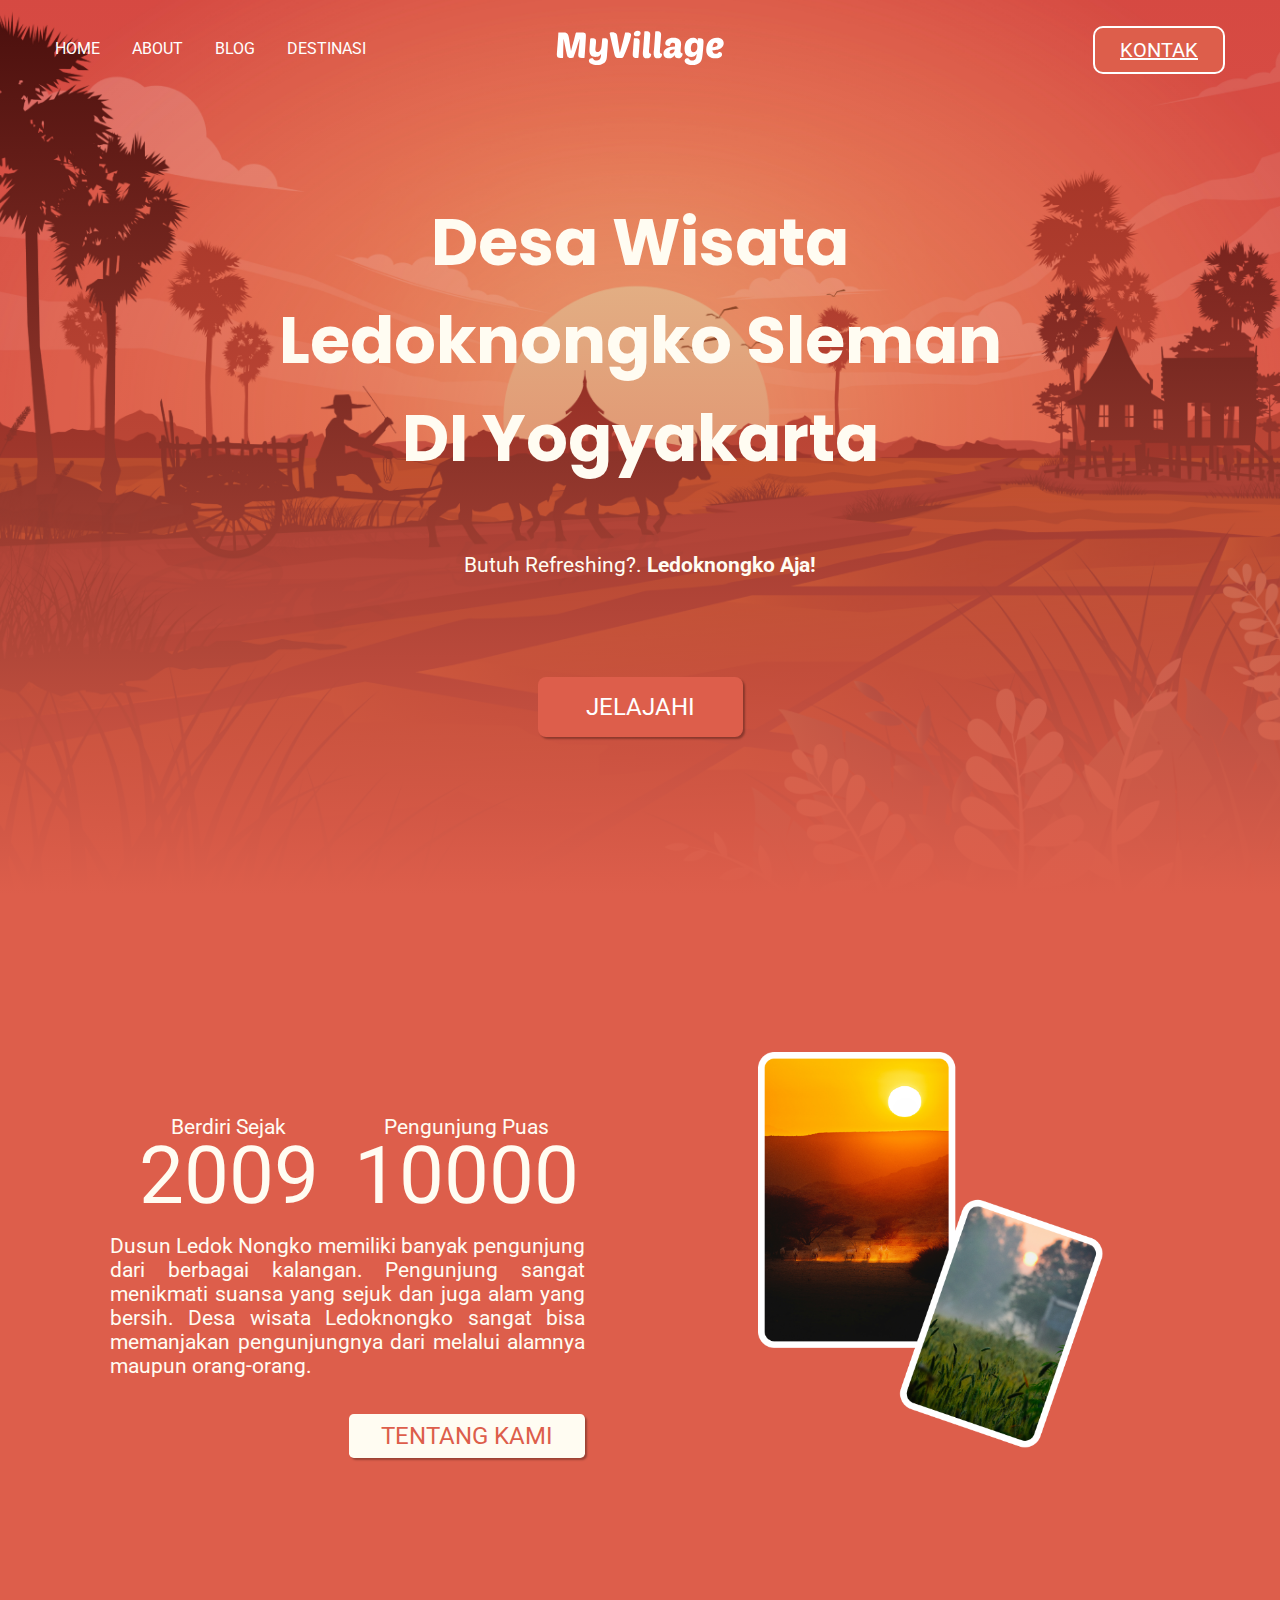
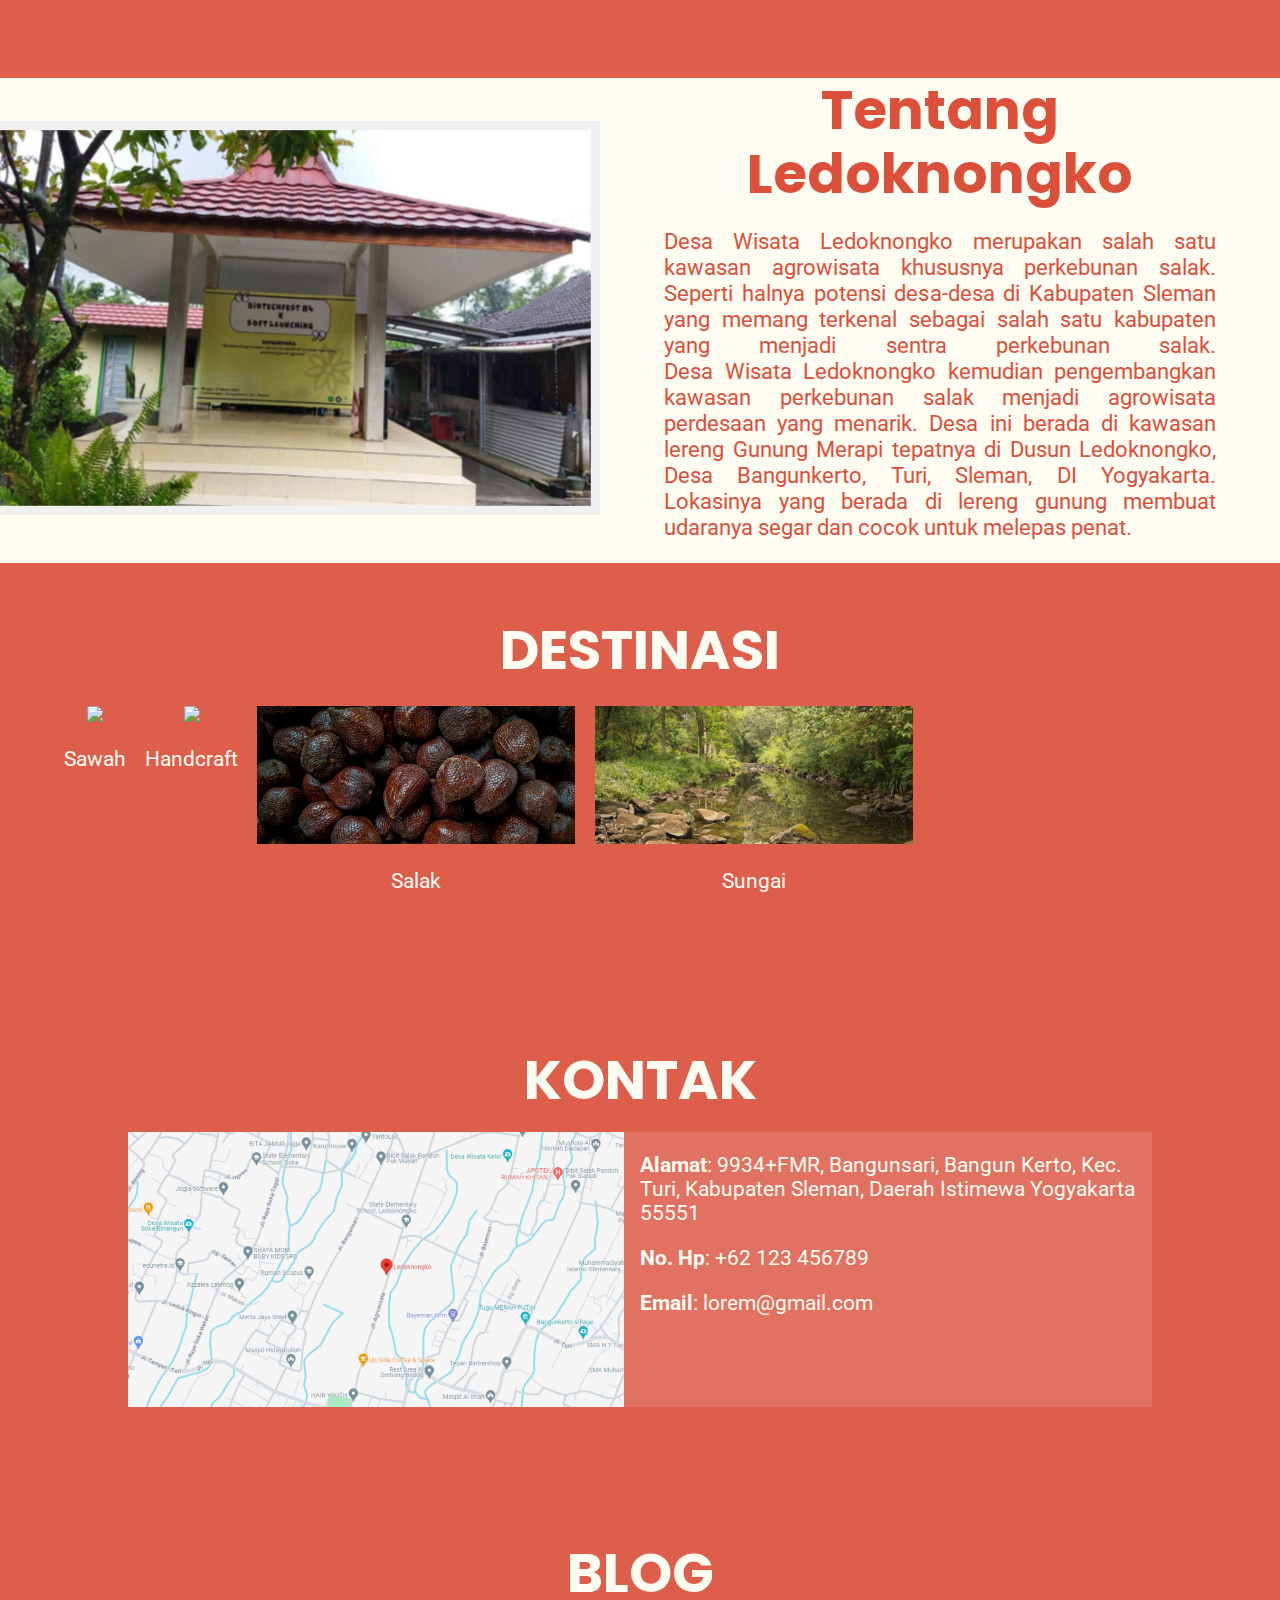
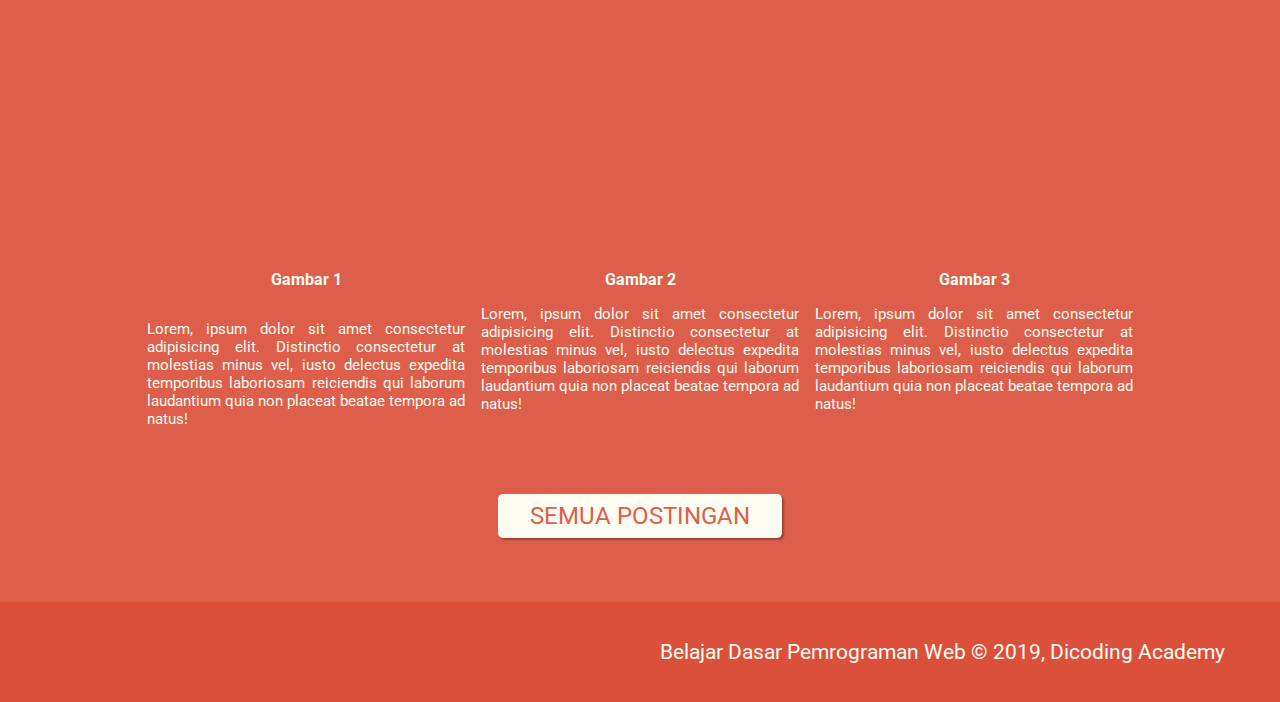
==== commit 31480d2e: "." ====
--- a/tugas-akhir/index.html
+++ b/tugas-akhir/index.html
@@ -94,12 +94,12 @@
         <!-- About Section -->
         <section class="about" id="about" >
             <article class="container">
-                <h2>Tentang Ledoknongko</h2>
                 <div class="flex">
                     <div class="image">
                         <img src="assets/image/pendopo.svg" alt="">
                     </div>
                     <div class="description">
+                        <h2>Tentang Ledoknongko</h2>
                         <p>
                             Desa Wisata Ledoknongko merupakan salah satu kawasan agrowisata khususnya perkebunan salak. 
                             Seperti halnya potensi desa-desa di Kabupaten Sleman yang memang terkenal sebagai salah satu kabupaten 
@@ -166,7 +166,8 @@
                         Lorem, ipsum dolor sit amet consectetur adipisicing elit. 
                         Distinctio consectetur at molestias minus vel, 
                         iusto delectus expedita temporibus laboriosam reiciendis qui 
-                        laborum laudantium quia non placeat beatae tempora ad natus!</p> 
+                        laborum laudantium quia non placeat beatae tempora ad natus!
+                    </p>  
                 </div>
                 <div class="container-2">
                     <div class="gambar-2"></div>
@@ -191,7 +192,7 @@
                 </div>
             </div>
             <div class="tombol">
-                <a href="#" class="all-post">Semua Postingan</a>
+                <a href="#" class="all-post">SEMUA POSTINGAN</a>
             </div>
         </section>
         <!-- End Blog Section -->
--- a/tugas-akhir/assets/styles/styles.css
+++ b/tugas-akhir/assets/styles/styles.css
@@ -7,7 +7,7 @@
 body {
     margin: 0;
     padding: 0;
-    color: white;
+    color: #FFFCF2;
     background-color: #DD5E4B;
     font-family: 'Roboto', sans-serif;
     display: block;
@@ -20,9 +20,12 @@
 }
 
 h2 {
-    font-size: 65px;
+    font-size: 55px;
     font-family: 'Poppins', sans-serif;
     text-align: center;
+    line-height: 4rem;
+    margin: 0;
+    padding: 0;
 }
 
 p {
@@ -112,7 +115,6 @@
     align-items: center;
     margin: 0;
     padding: 0;
-    margin-bottom: 10%;
 }
 
 /* Hero Section */
@@ -133,10 +135,6 @@
     background-size: cover;
     background-position: center;
 }
-
-/* .section1 p {
-    font-size: 24px;
-} */
 
 .section1 a {
     display: inline-block;
@@ -235,16 +233,22 @@
     /* width: 100%; */
 }
 
+.cta {
+    align-items: center;
+}
+
 .rating-dan-cta a {
-    color: #252422;
-    background-color: #CCC5B9;
-    box-shadow: 3px 3px 3px rgba(0, 0, 0, 0.3);
-    border-radius: 0.2rem;
-    padding: 1.3rem 3rem;
+    display: inline-block;
+    color: #DD5E4B;
+    background-color: #FFFCF2;
+    box-shadow: 2px 2px 2px rgba(0, 0, 0, 0.3);
+    border-radius: 0.3rem;
+    padding: 0.5rem 2rem;
     font-family: 'Roboto', sans-serif;
-    font-size: 2rem;
-    font-weight: 500;
+    font-weight: 400;
+    font-size: 1.5rem;
     border: none;
+    text-decoration: none;
 }
 
 .rating i {
@@ -274,16 +278,18 @@
 }
 /* Section 2 */
 
-
-
 /* About */
 .flex {
     display: flex;
     align-items: center;
+    min-height: 50vh;
+    margin: 5% 0;
+    color: #DB503B;
+    background-color: #FFFCF2;
 }
 
 .about .image {
-    flex: 1 1 45rem;
+    flex: 1 1 35rem;
 }
 
 .about .description {
@@ -297,7 +303,6 @@
 }
 
 .about .description p {
-    /* font-size: 24px; */
     text-align: justify;
 }
 /* About */
@@ -305,19 +310,15 @@
 /* Destinasi */
 .section3 {
     /* margin: 10% 0; */
-    padding: 10% 5%;
-    background-color: #FFFCF2;
+    padding: 0 5%;
+    margin-bottom: 5%;
+    /* background-color: #FFFCF2; */
 }
 
 .section3 h2 {
-    color: #DB503B;
-    margin: 0;
-    text-align: center;
-}
-
-.section3 .img-destinasi p {
-    color: #DB503B;
-    font-size: 1.3rem;
+    /* color: #DB503B; */
+    margin: 0 0 1.5rem 0;
+    text-align: center;
 }
 
 .img-destinasi {
@@ -361,8 +362,7 @@
 }
 
 .section4 h2 {
-    padding: 0;
-    margin: 0;
+    margin: 0 0 1.3rem 0;
 }
 
 .contact-container {
@@ -385,21 +385,12 @@
     height: 275px;
     padding: 0 1rem;
 }
-
-.contact p {
-    color: white;
-    font-size: 1.6rem;
-}
 /* Kontak Section */
-
-
 
 /* Blog */
 .section5 {
     display: block;
-    /* flex-direction: column; */
-    min-height:fit-content;
-    min-height: auto;
+    padding: 5% 0;    
 }
 
 .blog-container {
@@ -445,6 +436,10 @@
     background-position: center;
 }
 
+.section5 h2 {
+    margin: 0 0 1.3rem 0;
+}
+
 .blog-container h3 {
     font-size:  16px;
 }
@@ -477,16 +472,19 @@
 }
 
 .section5 .tombol a {
+    display: inline-block;
     color: #DD5E4B;
-    background-color: #ffff;
-    box-shadow: 3px 3px 3px rgba(0, 0, 0, 0.3);
-    border-radius: 0.2rem;
-    padding: 0.5rem 1.3rem;
+    background-color: #FFFCF2;
+    box-shadow: 2px 2px 2px rgba(0, 0, 0, 0.3);
+    border-radius: 0.3rem;
+    margin-top: 1.3rem;
+    padding: 0.5rem 2rem;
     font-family: 'Roboto', sans-serif;
-    font-size: 1rem;
-    font-weight: 600;
+    font-weight: 400;
+    font-size: 1.5rem;
     border: none;
     text-decoration: none;
+    transition: 0.3s;
 }
 
 /* Blog */
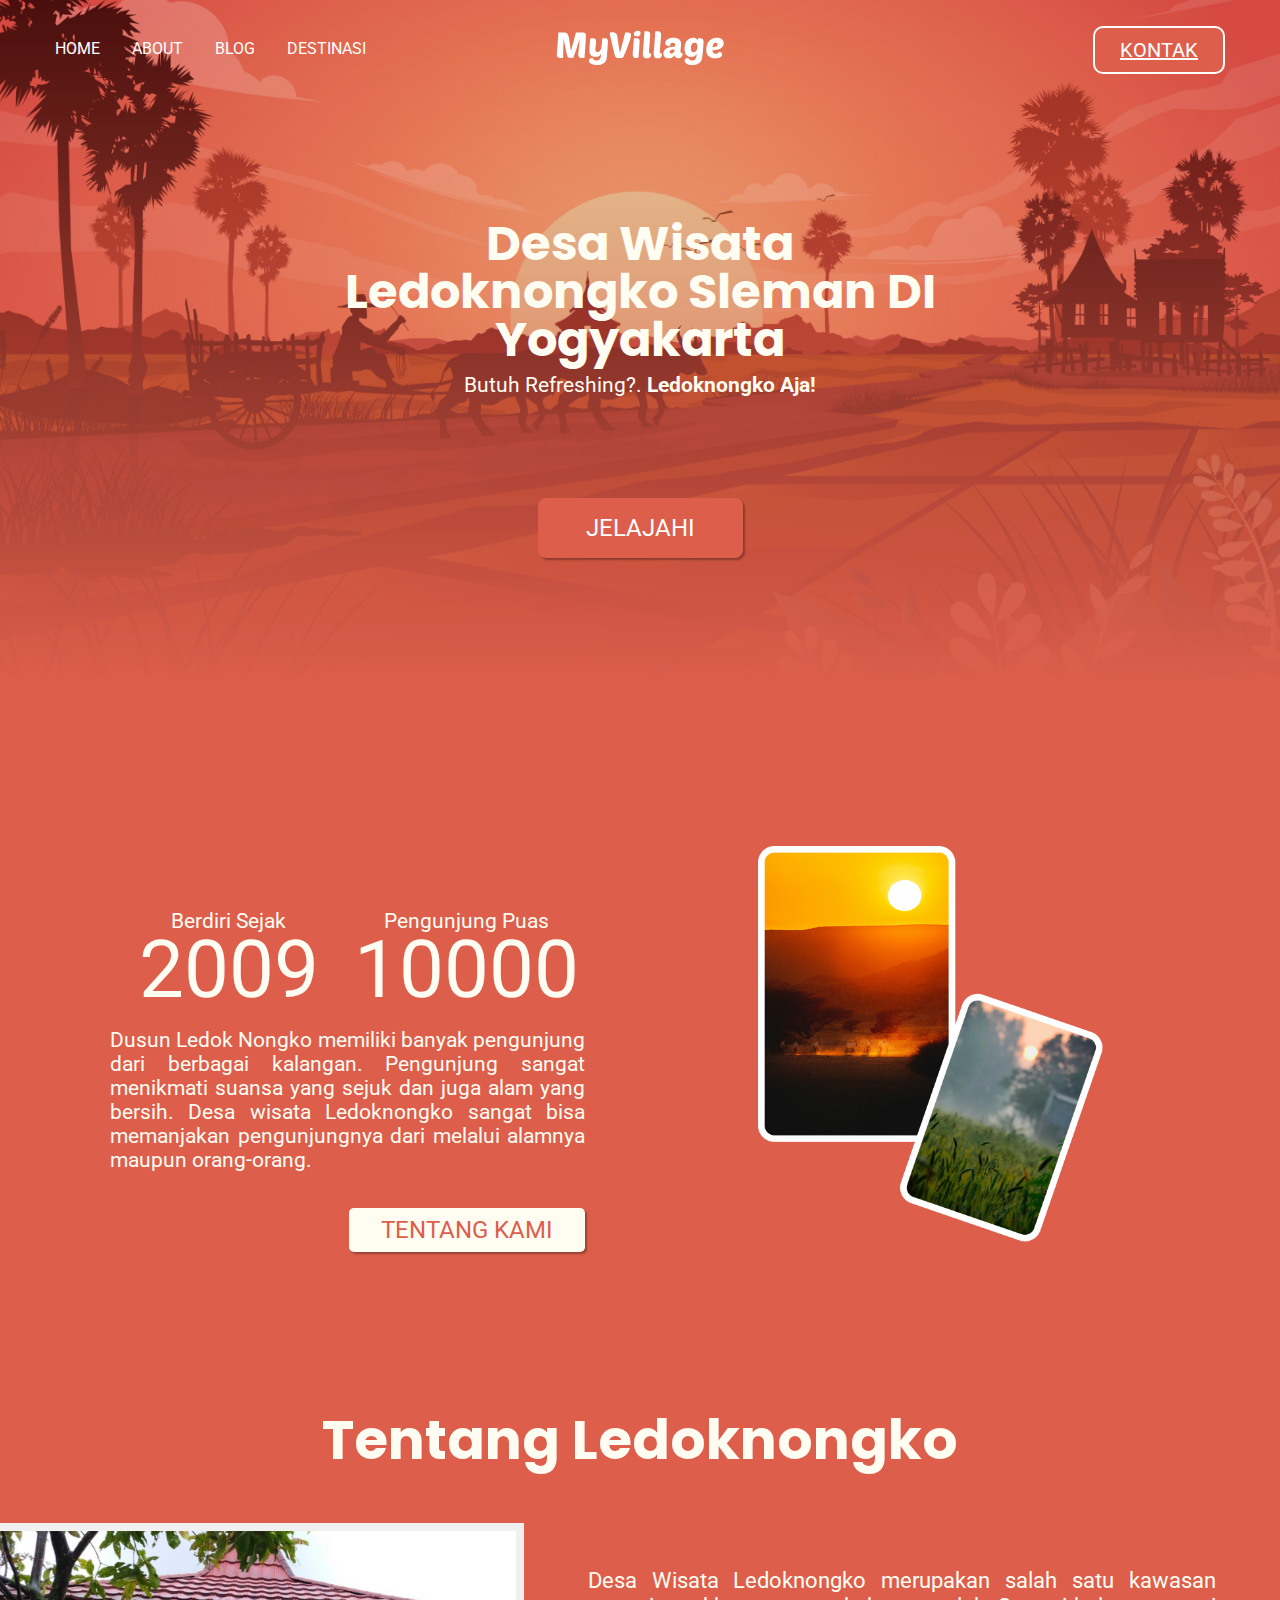
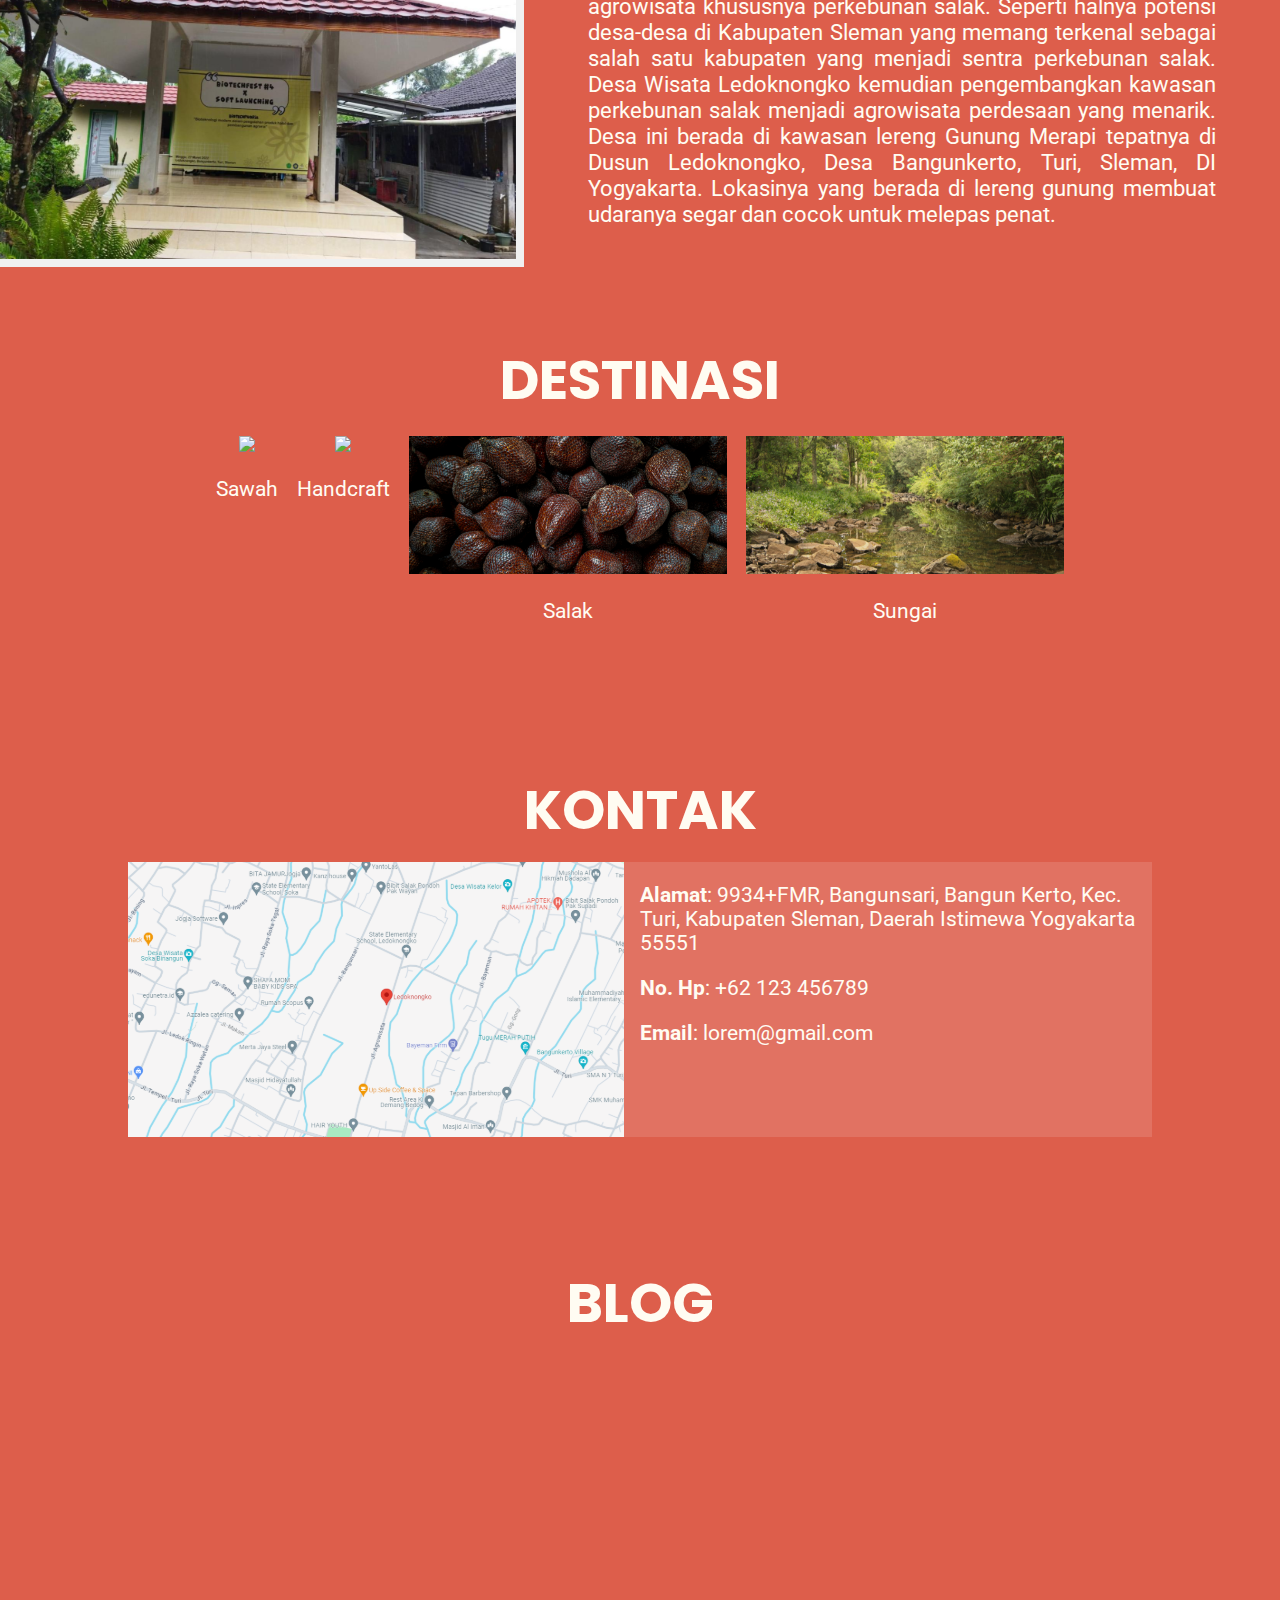
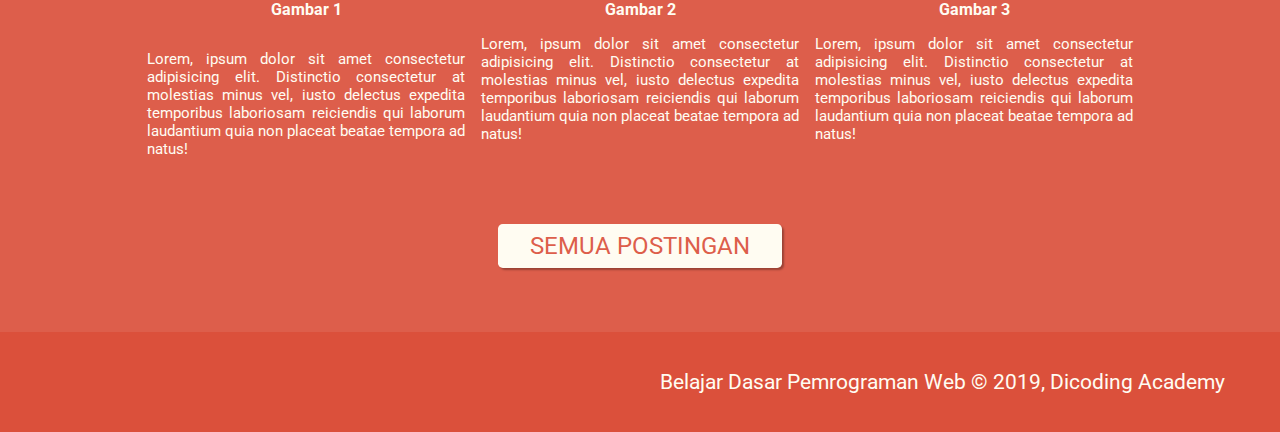
==== commit fd001966: "." ====
--- a/tugas-akhir/index.html
+++ b/tugas-akhir/index.html
@@ -44,7 +44,7 @@
         <!-- Hero Section -->
         <section class="section1" id="home">
             <h1>
-                Desa Wisata <br> Ledoknongko Sleman <br> DI Yogyakarta
+                Desa Wisata <br> Ledoknongko Sleman DI Yogyakarta
             </h1>
             <p>
                 Butuh Refreshing?. <strong>Ledoknongko Aja!</strong>
@@ -94,12 +94,12 @@
         <!-- About Section -->
         <section class="about" id="about" >
             <article class="container">
+                <h2>Tentang Ledoknongko</h2>
                 <div class="flex">
                     <div class="image">
                         <img src="assets/image/pendopo.svg" alt="">
                     </div>
                     <div class="description">
-                        <h2>Tentang Ledoknongko</h2>
                         <p>
                             Desa Wisata Ledoknongko merupakan salah satu kawasan agrowisata khususnya perkebunan salak. 
                             Seperti halnya potensi desa-desa di Kabupaten Sleman yang memang terkenal sebagai salah satu kabupaten 
--- a/tugas-akhir/assets/styles/styles.css
+++ b/tugas-akhir/assets/styles/styles.css
@@ -283,9 +283,9 @@
     display: flex;
     align-items: center;
     min-height: 50vh;
-    margin: 5% 0;
-    color: #DB503B;
-    background-color: #FFFCF2;
+    margin: 0 0 5% 0;
+    color: #FFFCF2;
+    /* background-color: #FFFCF2; */
 }
 
 .about .image {
@@ -300,6 +300,10 @@
 
 .about .image img {
     width: 100%;
+}
+
+.about .container h2 {
+    margin-bottom: 0;
 }
 
 .about .description p {
@@ -325,6 +329,7 @@
     display: flex;
     flex-direction: row;
     gap: 1.2rem;
+    justify-content: center;
 }
 
 .img-destinasi img {
@@ -348,7 +353,6 @@
 .image-4 {
     text-align: center;
 }
-
 /* Destinasi */
 
 /* Kontak Section */
@@ -520,10 +524,18 @@
 
     /* HERO Section */
     .section1 {
-        height: 50vh;
-        font-size: 74%;
-        /* margin-bottom: 1%;    */
-    }
+        min-height: 70vh;
+        padding-top: 5%;
+    }
+
+    .section1 h1 {
+        width: 650px;
+        word-wrap: break-word;
+        font-size: 3rem;
+        line-height: 3rem;
+        margin-bottom: -1%;
+    }
+
     /* HERO Section */
 
     /* REPORT Section */
@@ -550,9 +562,9 @@
         min-height: 60vh;
     }
 
-    .about .image img {
+    /* .about .image img {
         width: 600px;
-    }
+    } */
 
     .about .description p {
         font-size: 1.4rem;
@@ -561,7 +573,7 @@
 
 }
 
-@media screen and (max-width: 750px) {
+@media screen and (max-width: 920px) {
     html {
         font-size: 60%;
     }
@@ -587,7 +599,7 @@
         justify-content: end;
     }
 
-    .navbar-kontak a {
+    .navbar .navbar-kontak a {
         color: white;
         background-color: #DB503B;
         border-color: white;
@@ -596,7 +608,7 @@
         padding: 0.5rem 1rem;
         font-family: 'Roboto', sans-serif;
         font-weight: 300;
-        font-size: 16px;
+        font-size: 1rem;
         border: 0.3rem solid white;
         text-decoration: none;
     }
@@ -654,14 +666,40 @@
 
 
     /* HERO SECTION */
+    .section1 {
+        min-height: auto;
+        margin-bottom: 1%;
+        padding: 0;
+    }
+
+
     .section1 h1 {
         font-size: 3rem;
     }
     /* HERO SECTION */
 
-}
-
-@media screen and (max-width: 450px) {
+    /* REPORT SECTION */
+    .section2 {
+        min-height: auto;
+    }
+    /* REPORT SECTION */
+
+    /* ABOUT SECTION */
+    #about {
+        min-height: 60vh;
+    }
+
+
+    .about .description p {
+        font-size: 1rem;
+    }
+    /* ABOUT SECTION */
+
+
+
+}
+
+@media screen and (max-width: 430px) {
     html {
         font-size: 55%;
     }
@@ -708,4 +746,14 @@
         font-size: 24px;
     }
     /* NAVBAR */
+
+
+    /* ABOUT SECTION */
+    .about .container .flex {
+        flex-wrap: wrap;
+    }
+
+
+    /* ABOUT SECTION */
+
 }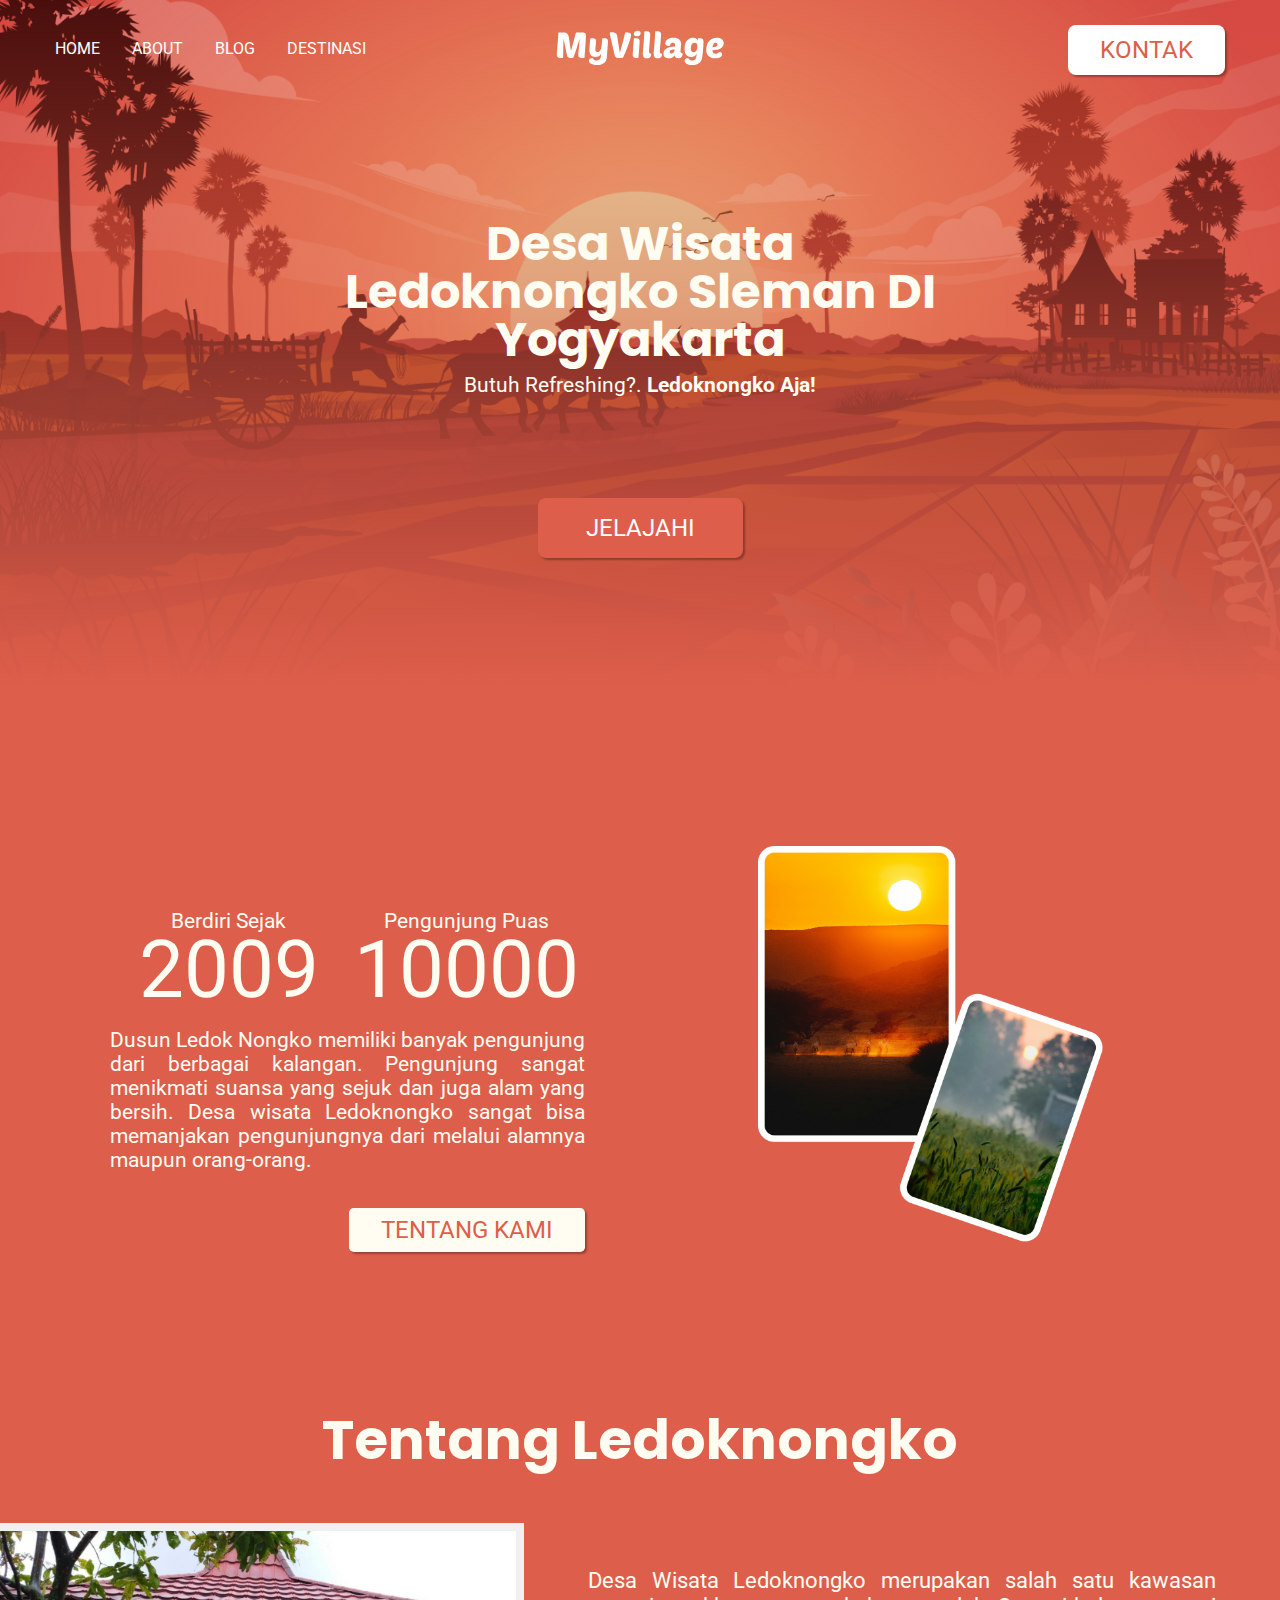
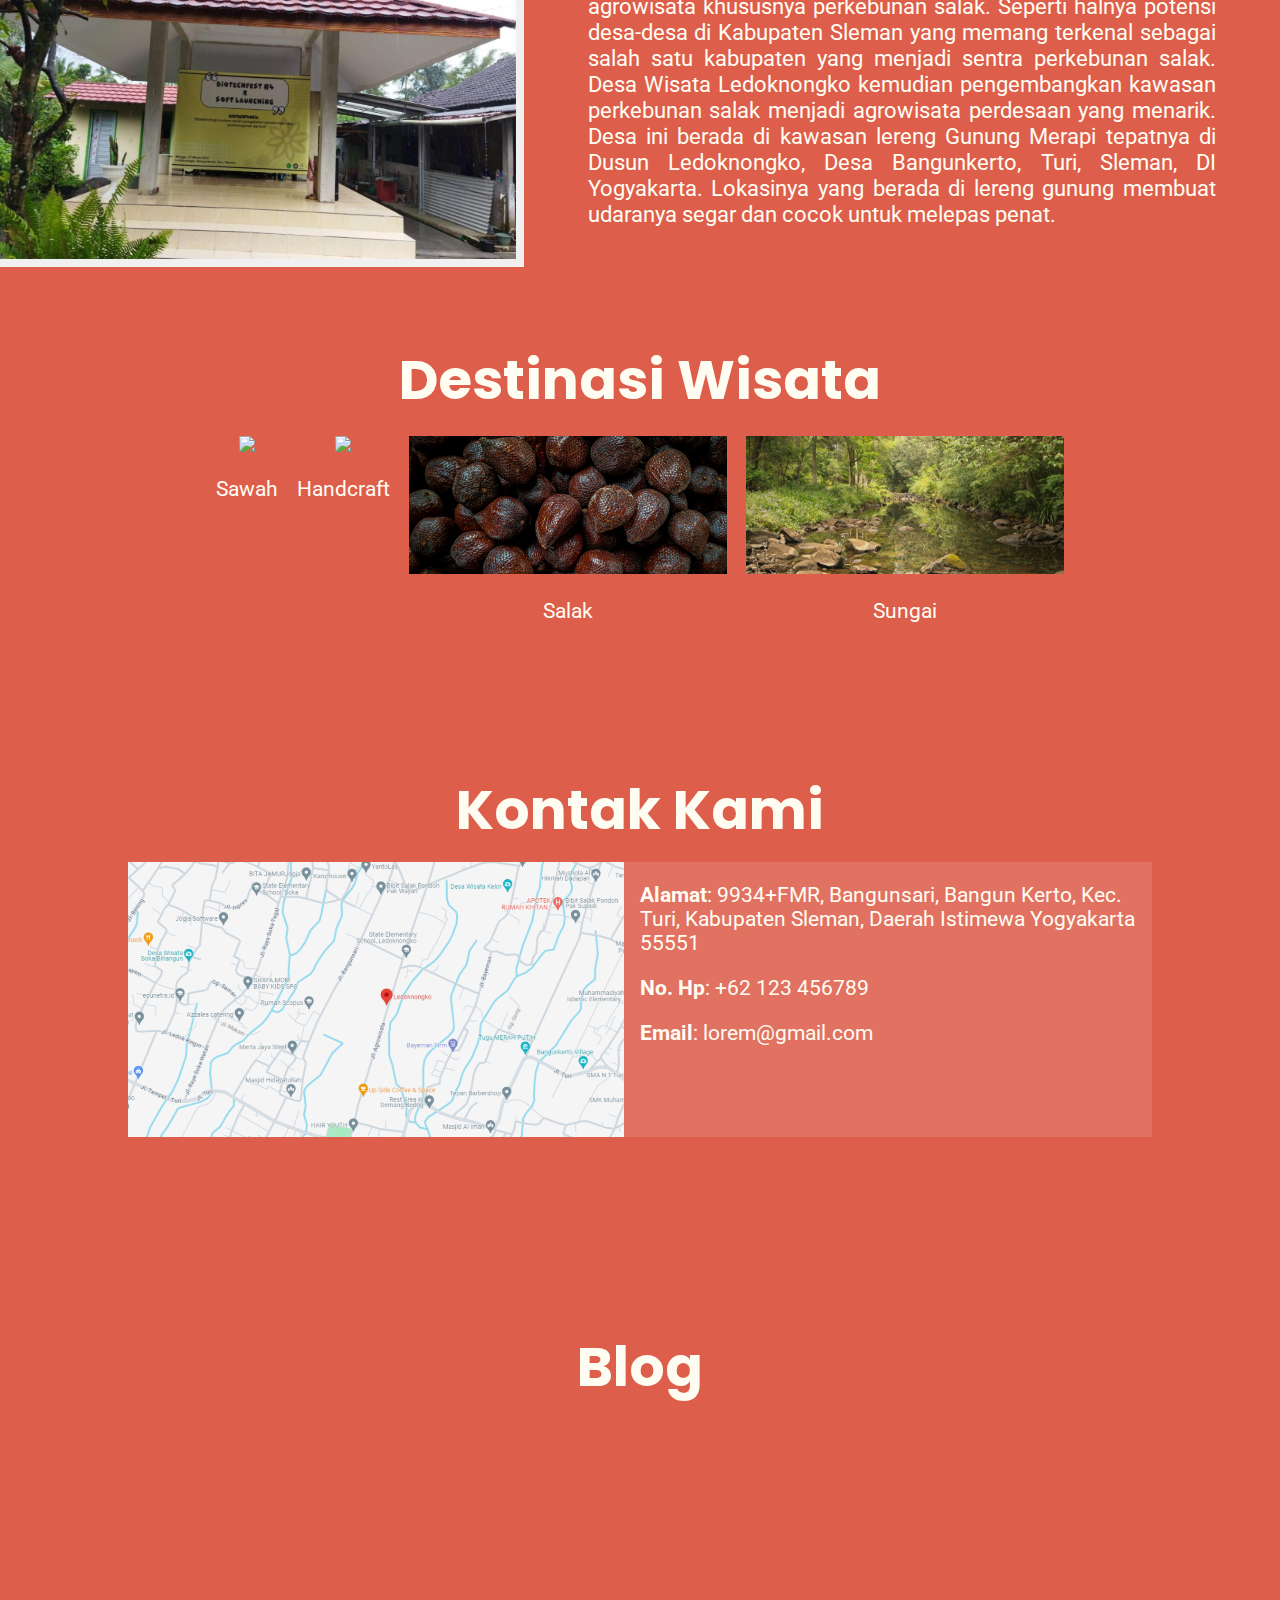
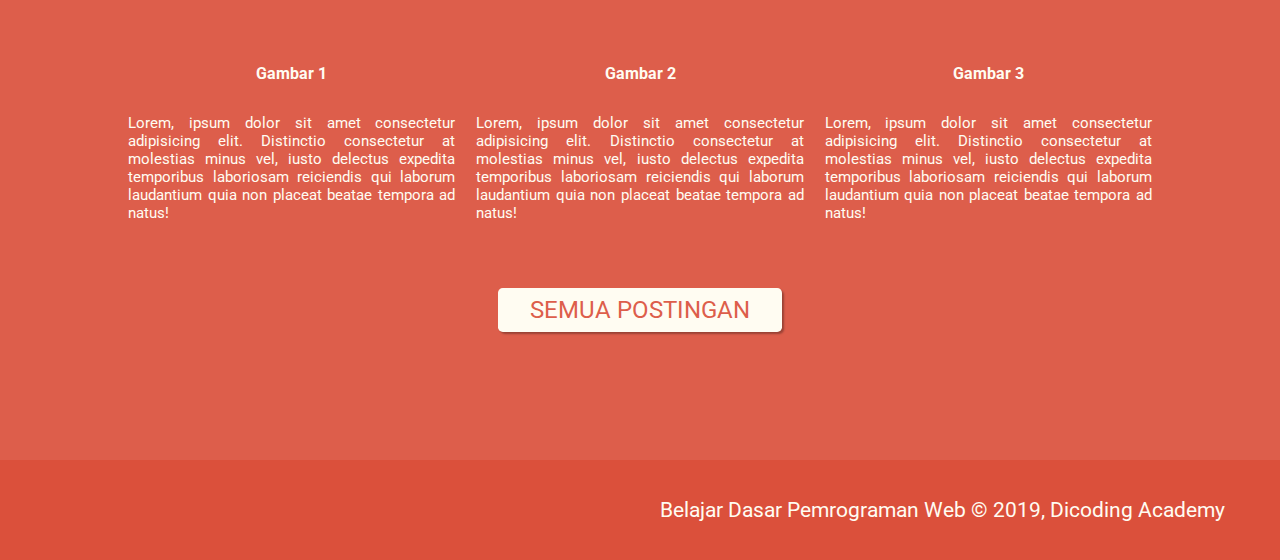
==== commit 7294a461: "." ====
--- a/tugas-akhir/index.html
+++ b/tugas-akhir/index.html
@@ -116,7 +116,7 @@
 
         <!-- Destinasi Section -->
         <section id="destinasi" class="section3">
-            <h2>DESTINASI</h2>
+            <h2>Destinasi Wisata</h2> 
             <div class="img-destinasi">
                 <div class="image-1">
                     <img src="assets/image/Mask group.svg">
@@ -140,7 +140,7 @@
 
         <!-- Kontak Section -->
         <section id="kontak" class="section4">
-            <h2>KONTAK</h2>
+            <h2>Kontak Kami</h2>
             <div class="contact-container">
                 <div class="map">
                     <!-- <img src="assets/image/map.svg" alt=""> -->
@@ -157,10 +157,11 @@
 
         <!-- Blog Section -->
         <section id="blog" class="section5">
-            <h2>BLOG</h2>
+            <h2>Blog</h2>
             <div class="blog-container">
                 <div class="container-1">
-                    <div class="gambar-1"></div>
+                    <!-- <div class="gambar-1"></div> -->
+                    <img src="assets/image/sawah.jpg" alt="">
                     <h3>Gambar 1</h3>
                     <p>
                         Lorem, ipsum dolor sit amet consectetur adipisicing elit. 
@@ -169,8 +170,9 @@
                         laborum laudantium quia non placeat beatae tempora ad natus!
                     </p>  
                 </div>
-                <div class="container-2">
-                    <div class="gambar-2"></div>
+                <div class="container-1">
+                    <!-- <div class="gambar-1"></div> -->
+                    <img src="assets/image/sawah.jpg" alt="">
                     <h3>Gambar 2</h3>
                     <p>
                         Lorem, ipsum dolor sit amet consectetur adipisicing elit. 
@@ -180,8 +182,9 @@
                     </p> 
 
                 </div>
-                <div class="container-3">
-                    <div class="gambar-3"></div>
+                <div class="container-1">
+                    <!-- <div class="gambar-1"></div> -->
+                    <img src="assets/image/sawah.jpg" alt="">
                     <h3>Gambar 3</h3>
                     <p>
                         Lorem, ipsum dolor sit amet consectetur adipisicing elit. 
--- a/tugas-akhir/assets/styles/styles.css
+++ b/tugas-akhir/assets/styles/styles.css
@@ -98,17 +98,22 @@
 }
 
 .navbar .navbar-kontak a  {
-    color: white;
-    background-color: #DD5E4B;
-    border-color: white;
-    border-radius: 10px;
-    color: white;
-    padding: 10px 25px;
+    display: inline-block;
+    color: #DD5E4B;
+    background-color: white;
+    box-shadow: 2px 2px 2px rgba(0, 0, 0, 0.3);
+    border-radius: 0.5rem;
+    padding: 0.7rem 2rem;
     font-family: 'Roboto', sans-serif;
     font-weight: 400;
-    font-size: 20px;
-    border: 2px solid white;
-    pad: 20px;
+    font-size: 1.5rem;
+    border: none;
+    text-decoration: none;
+    transition: 0.3s;
+}
+
+.navbar .navbar-kontak a:hover {
+    transform: scale(0.9);
 }
 
 main {
@@ -152,6 +157,10 @@
     text-decoration: none;
     transition: 0.3s;
 }
+
+.section1 a:hover {
+    transform: scale(0.9);
+}
  
 /* Hero Section */
 
@@ -249,6 +258,11 @@
     font-size: 1.5rem;
     border: none;
     text-decoration: none;
+    transition: 0.3s;
+}
+
+.rating-dan-cta a:hover {
+    transform: scale(0.9);
 }
 
 .rating i {
@@ -393,8 +407,7 @@
 
 /* Blog */
 .section5 {
-    display: block;
-    padding: 5% 0;    
+    margin: 10% 10%;
 }
 
 .blog-container {
@@ -402,42 +415,13 @@
     flex-direction: row;
     text-align: center;
     justify-content: center;
-    gap: 1rem;
-}
-
-.gambar-1 {
-    background-image: url('../image/sawah.jpg');
-    background-repeat: no-repeat;
-    background-size: cover;
-    background-position: center;
+    gap: 1.3rem;
+}
+
+.blog-container img {
     height: 228px;
-    width: 318;
-}
-
-.gambar-2 {
-    background-image: url('../image/sawah.jpg');
-    background-repeat: no-repeat;
-    background-size: cover;
-    background-position: center;
-    height: 228px;
-    width: 318;
-}
-
-.gambar-3 {
-    background-image: url('../image/sawah.jpg');
-    background-repeat: no-repeat;
-    background-size: cover;
-    background-position: center;
-    height: 228px;
-    width: 318;
-}
-
-.blog-container img {
-    /* width: 318px; */
-    height: 228px;
-    background-repeat: no-repeat;
-    image-resolution: cover;
-    background-position: center;
+    object-fit: cover;
+    object-position: center;
 }
 
 .section5 h2 {
@@ -456,16 +440,7 @@
 .container-1 {
     display: flex;
     flex-direction: column;
-    width: 318px;
-}
-
-.container-2 {
-    width: 318px;
-}
-
-.container-3 {
-    width: 318px;
-    
+    /* width: 318px; */
 }
 
 .section5 .tombol {
@@ -491,6 +466,10 @@
     transition: 0.3s;
 }
 
+.section5 .tombol a:hover {
+    transform: scale(0.9);
+}
+
 /* Blog */
 
 /* Footer */
@@ -600,17 +579,18 @@
     }
 
     .navbar .navbar-kontak a {
-        color: white;
-        background-color: #DB503B;
-        border-color: white;
-        border-radius: 0.5rem;
-        color: white;
-        padding: 0.5rem 1rem;
+        color: #DB503B;
+        padding: 1rem 2rem;
         font-family: 'Roboto', sans-serif;
-        font-weight: 300;
-        font-size: 1rem;
+        font-weight: 400;
+        font-size: 1.3rem;
         border: 0.3rem solid white;
         text-decoration: none;
+    }
+
+    .navbar .navbar-kontak a:hover {
+        color: #DB503B;
+        background-color: white;
     }
 
     .navbar .bar {
@@ -643,9 +623,7 @@
     .navbar .navbar-nav a::after {
         content: '';
         display: block;
-        /* padding-bottom: 0; */
         border-bottom: 0.2rem solid #DB503B;
-        /* transform: scaleX(0); */
         transform-origin: 0 0;
         transition: 0.2s linear;
     }
@@ -665,35 +643,95 @@
 
 
 
-    /* HERO SECTION */
+    /* HERO Section */
     .section1 {
-        min-height: auto;
-        margin-bottom: 1%;
-        padding: 0;
-    }
-
+        min-height: 50vh;
+        padding-top: 5%;
+    }
 
     .section1 h1 {
+        width: 650px;
+        word-wrap: break-word;
         font-size: 3rem;
-    }
-    /* HERO SECTION */
+        line-height: 3rem;
+        margin-bottom: -1%;
+    }
+
+    /* HERO Section */
 
     /* REPORT SECTION */
     .section2 {
-        min-height: auto;
+        height: 40vh;
+        margin-top: -10%;
+    }
+
+    .section2 .container .box-container-2 .box .p2 {
+        font-size: 4rem;
+    }
+
+    .section2 .container .rating-dan-cta .rating i {
+        font-size: 2rem;
     }
     /* REPORT SECTION */
 
     /* ABOUT SECTION */
     #about {
-        min-height: 60vh;
-    }
-
+        min-height: 35vh;
+    }
+
+    .about .container .flex {
+        min-height: 30vh;
+        flex-wrap: wrap;
+    }
+
+    .about .container h2 {
+        font-size: 3rem;
+    }
 
     .about .description p {
-        font-size: 1rem;
+        font-size: 1.3rem;
+        padding-right: 15%;
     }
     /* ABOUT SECTION */
+
+
+    /* DESTINASI SECTION */
+    .section3 {
+        min-height: 20vh;
+        align-items: center;
+    }
+
+    .section3 h2 {
+        font-size: 3rem;
+    }
+    /* DESTINASI SECTION */
+
+
+    /* KONTAK SECTION */
+    .section4 h2 {
+        font-size: 3rem;
+        margin-bottom: 5%; 
+    }
+    /* KONTAK SECTION */
+
+
+    /* BLOG SECTION */
+    .section5 h2 {
+        font-size: 3rem;
+        margin-bottom: 5%; 
+
+    }
+
+    .section5 .blog-container p{
+        font-size: 1.3rem;
+    }
+
+    .section5 .blog-container img{
+        height: 150px;
+    }
+    /* BLOG SECTION */
+
+
 
 
 
@@ -719,8 +757,9 @@
     .navbar .navbar-logo img {
         height: 30px;
     }
-
+    
     .navbar .bar {
+        margin-left: 2rem;
         flex: 1;
         text-align:  end;
     }
@@ -745,6 +784,10 @@
         color: white;
         font-size: 24px;
     }
+
+    #kontak {
+        display: none;
+    }
     /* NAVBAR */
 
 
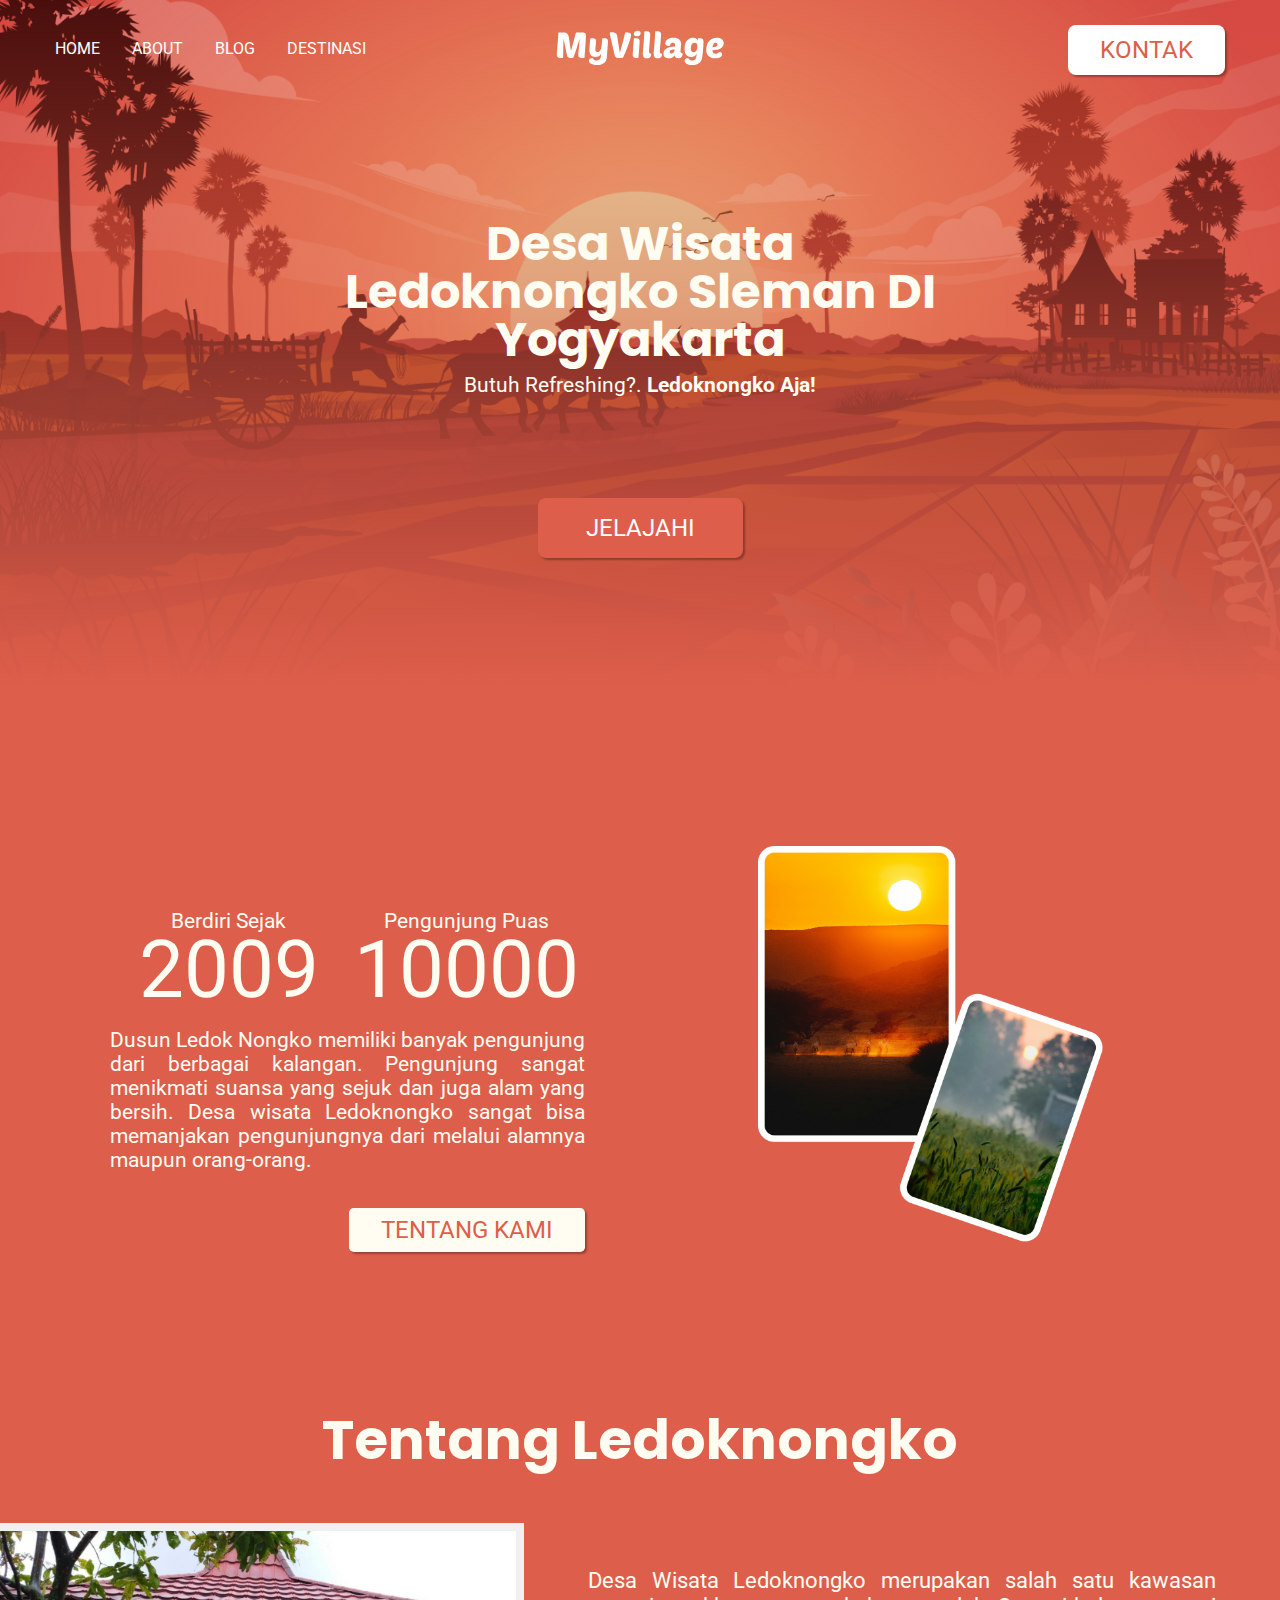
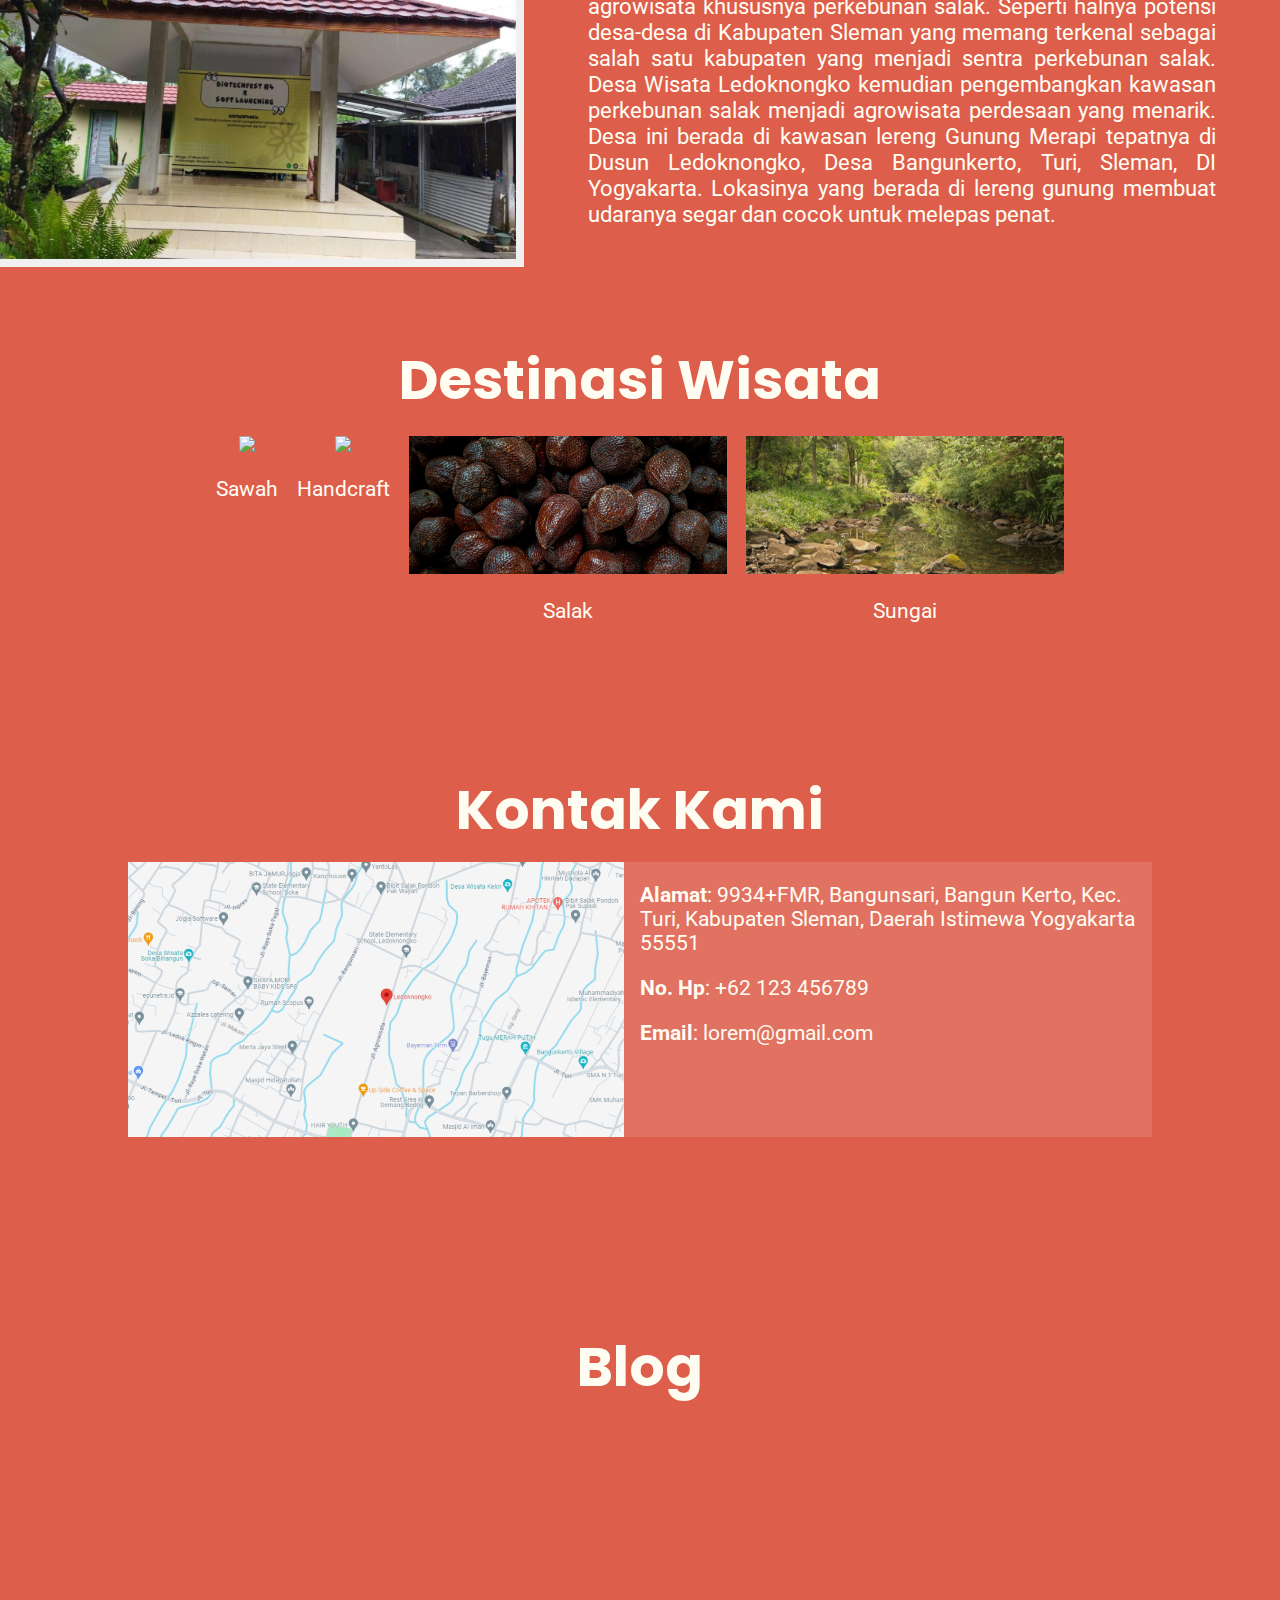
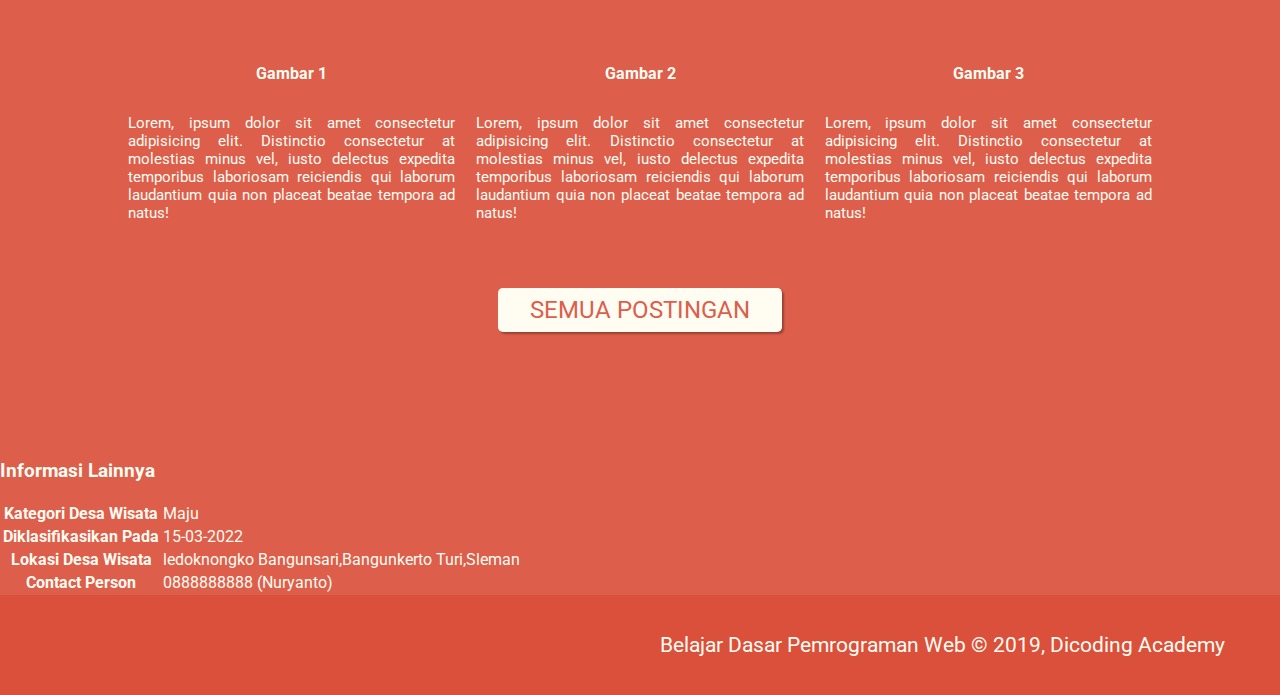
==== commit 2cd60161: "." ====
--- a/tugas-akhir/index.html
+++ b/tugas-akhir/index.html
@@ -149,7 +149,6 @@
                     <p><strong>Alamat</strong>:  9934+FMR, Bangunsari, Bangun Kerto, Kec. Turi, Kabupaten Sleman, Daerah Istimewa Yogyakarta 55551</p>
                     <p><strong>No. Hp</strong>:  +62 123 456789</p>
                     <p><strong>Email</strong>:  lorem@gmail.com</p>
-                    
                 </div>
             </div>
         </section>
@@ -199,6 +198,38 @@
             </div>
         </section>
         <!-- End Blog Section -->
+
+        <!-- Biodata Diri -->
+        <aside class="section6">
+            <article>
+                <header>
+                  <!-- Kode lainnya disembunyikan... -->
+                </header>
+                <section>
+                  <h3>Informasi Lainnya</h3>
+                  <table>
+                    <tr>
+                      <th>Kategori Desa Wisata</th>
+                      <td>Maju</td>
+                    </tr>
+                    <tr>
+                      <th>Diklasifikasikan Pada</th>
+                      <td>15-03-2022</td>
+                    </tr>
+                    <tr>
+                      <th>Lokasi Desa Wisata</th>
+                      <td>ledoknongko Bangunsari,Bangunkerto Turi,Sleman</td>
+                    </tr>
+                    <tr>
+                      <th>Contact Person</th>
+                      <td>0888888888 (Nuryanto)</td>
+                    </tr>
+                  </table>
+                </section>
+              </article>
+        </aside>
+        <!-- Biodata Diri -->
+
     </main>
     <!-- End Content -->
 
--- a/tugas-akhir/assets/styles/styles.css
+++ b/tugas-akhir/assets/styles/styles.css
@@ -2,6 +2,7 @@
     margin: 0;
     padding: 0;
     width: 100%;
+    box-sizing: border-box;
 }
 
 body {
@@ -604,12 +605,12 @@
         background-color: #fff;
         width: 20rem;
         height: 100vh;
+        display: block;
         transition: 0.3s;
     }
 
     .navbar .navbar-nav.active {
         display: block;
-        /* padding: 1rem 2rem; */
         right: 0;
     }
 
@@ -743,60 +744,89 @@
     }
 
     /* NAVBAR */
-    .navbar {
-        display: flex;
+
+    .navbar .navbar-kontak a {
+        display: none;
+    }
+    /* NAVBAR */
+
+    /* HERO SECTION */
+    .section1 {
+        min-height: 60vh;
+    }
+    .section1 h1 {
+        font-size: 2rem;
+        width: 300px;
+        word-wrap: break-word;
+    }
+    /* HERO SECTION */
+
+    /* REPORT SECTION */
+    .section2 {
+        min-height: 80vh; 
+        flex-wrap: wrap;
+        width: 100%;
         align-items: center;
-        min-height: 70px;
-    }
-
-    .navbar .navbar-logo {
-        flex: 1;
-        text-align: start;
-    }
-
-    .navbar .navbar-logo img {
-        height: 30px;
+        text-align: center;
+        margin: 0;
+    }
+    /* REPORT SECTION */
+
+    /* ABOUT SECTION */
+    .about .container .flex .image {
+        margin-right: 45px;
+        margin-block: 5%;
     }
     
-    .navbar .bar {
-        margin-left: 2rem;
-        flex: 1;
-        text-align:  end;
-    }
-
-    .navbar .navbar-nav {
-        display: block;
-        text-align: start;
-        position: absolute;
-        top: 70px;
-        right: 0;
-        background-color: #fff;
-        width: 150px;
-        padding: 1rem 2rem;
-    }
-
-    .navbar .navbar-nav a {
-        font-size: 22px;
-        color: #DB503B;
-    }
-    
-    #menu-bar {
-        color: white;
-        font-size: 24px;
-    }
-
-    #kontak {
-        display: none;
-    }
-    /* NAVBAR */
-
-
-    /* ABOUT SECTION */
+    .about .description p {
+        margin: 0 25px;
+        padding: 0;
+    }
+
     .about .container .flex {
         flex-wrap: wrap;
     }
-
-
     /* ABOUT SECTION */
 
+    /* DESTINASI SECTION */
+    .section3 {
+        margin: 10% 0;
+    }
+
+    .section3 .img-destinasi {
+        flex-wrap: wrap;
+        margin: 0 25px;
+    }
+    /* DESTINASI SECTION */
+
+    /* KONTAK SECTION */
+    .section4 .contact-container {
+        flex-wrap: wrap;
+        
+    }
+    /* KONTAK SECTION */
+
+    /* BLOG SECTION */
+    .section5 .blog-container {
+        flex-wrap: wrap;
+        
+    }
+    /* BLOG SECTION */
+
+    /* FOOTER */
+    footer {
+        flex-wrap: wrap;
+        justify-content: center;
+    }
+
+    footer .sosmed {
+        margin: 0 10px;
+    }
+
+    footer p {
+        font-size: 1rem;
+        margin-top: -5rem;
+    }
+    /* FOOTER */
+
 }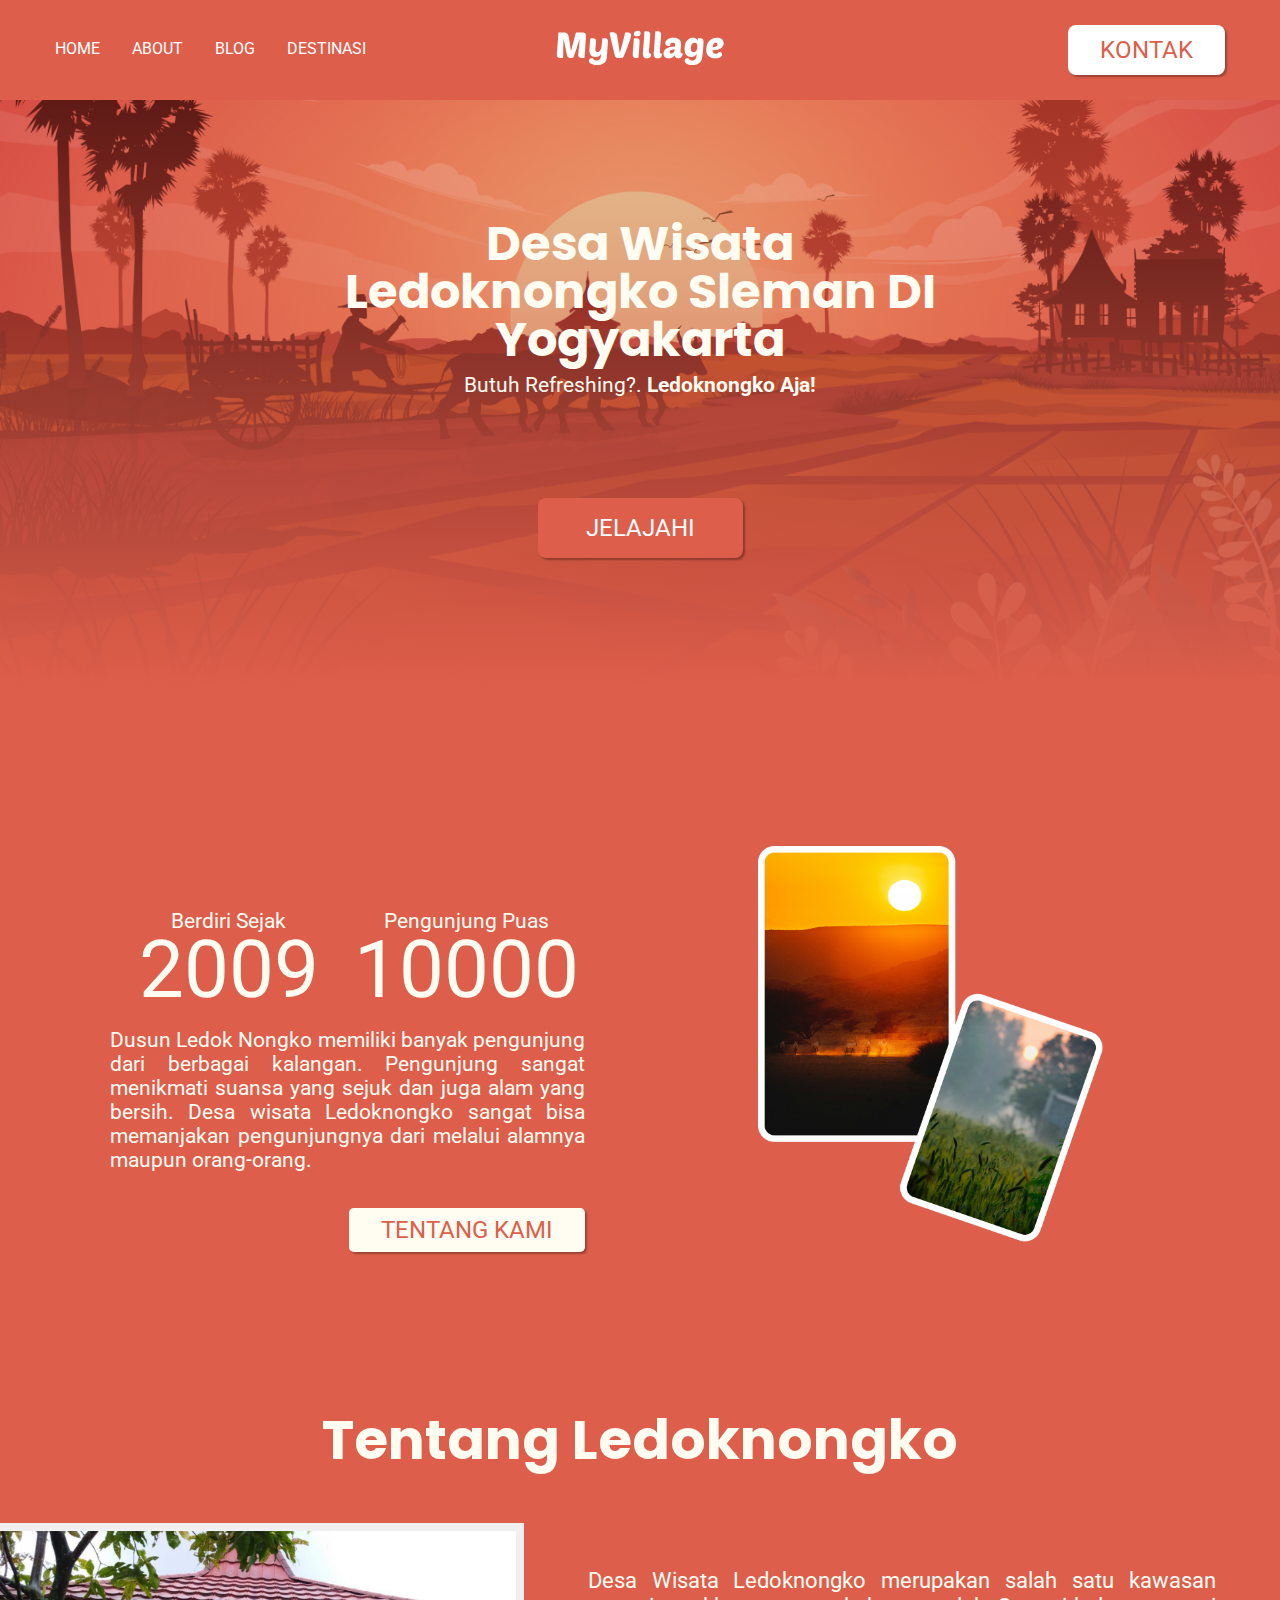
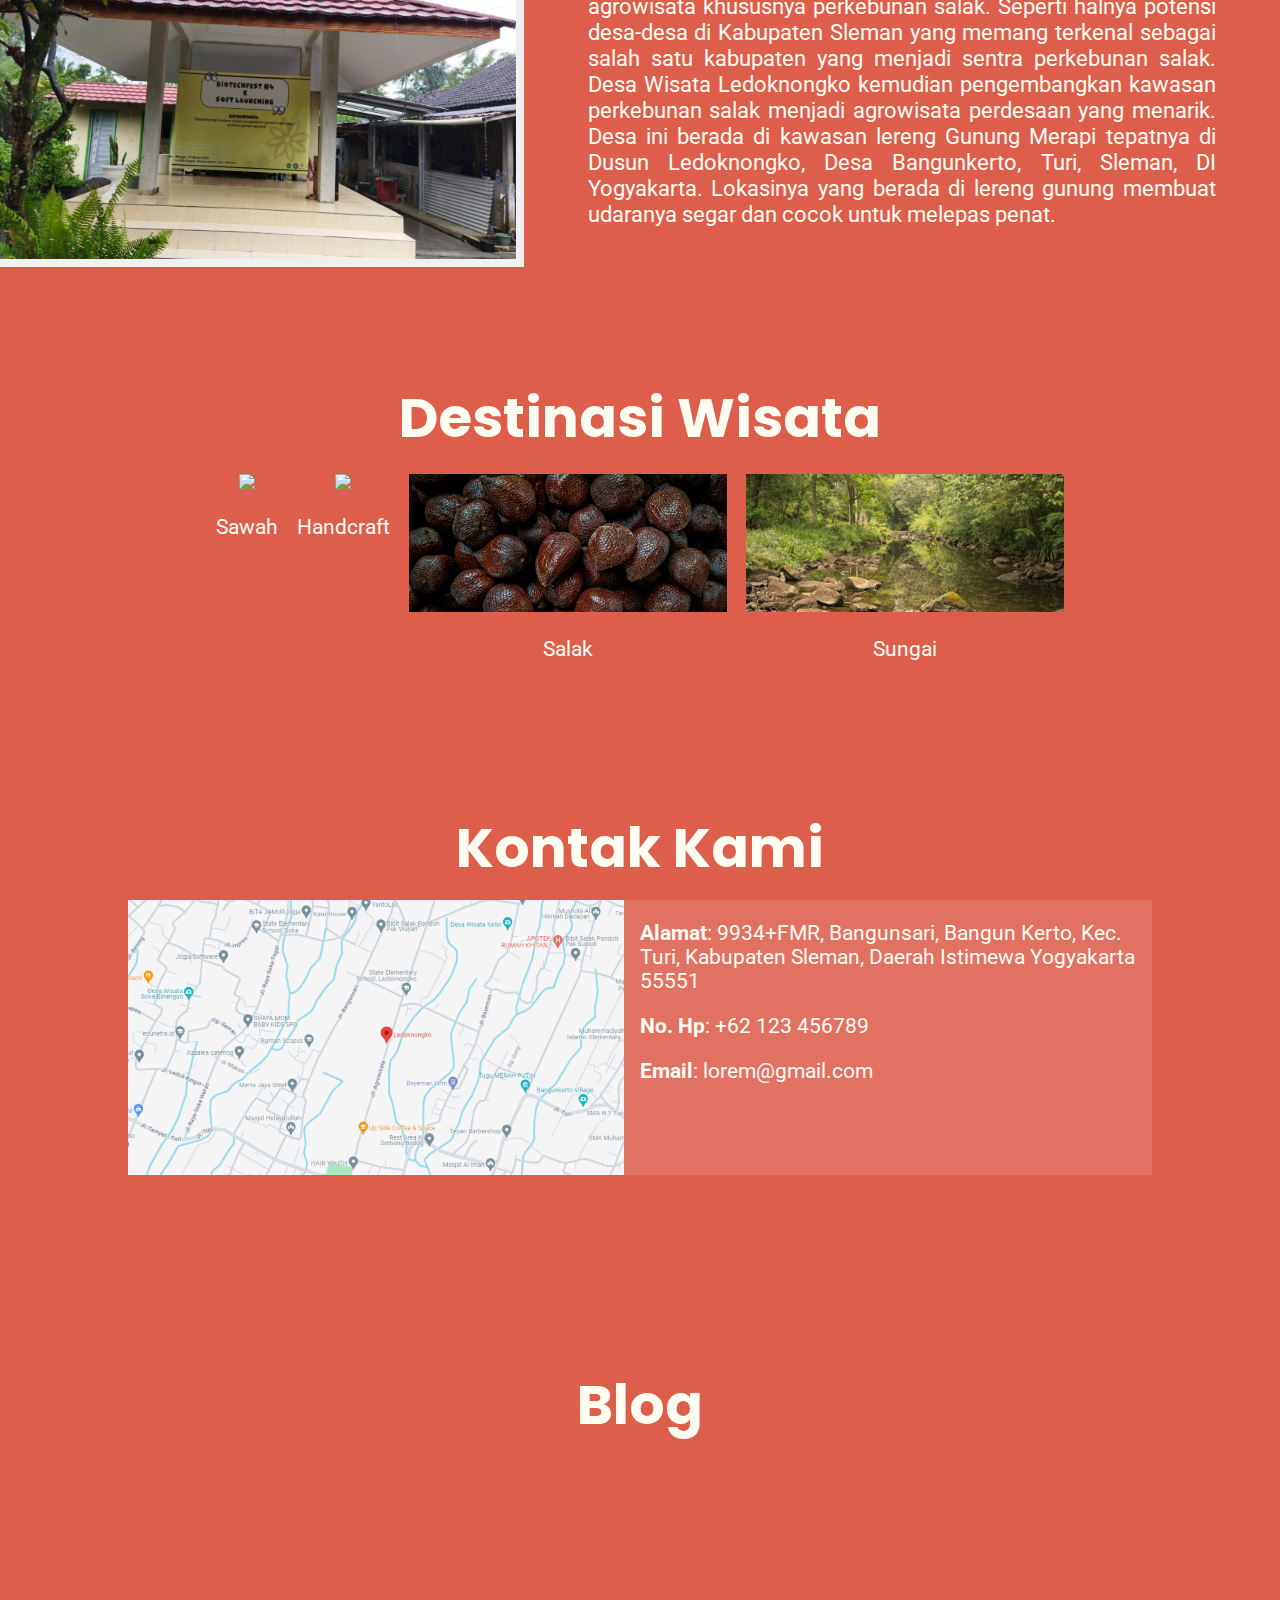
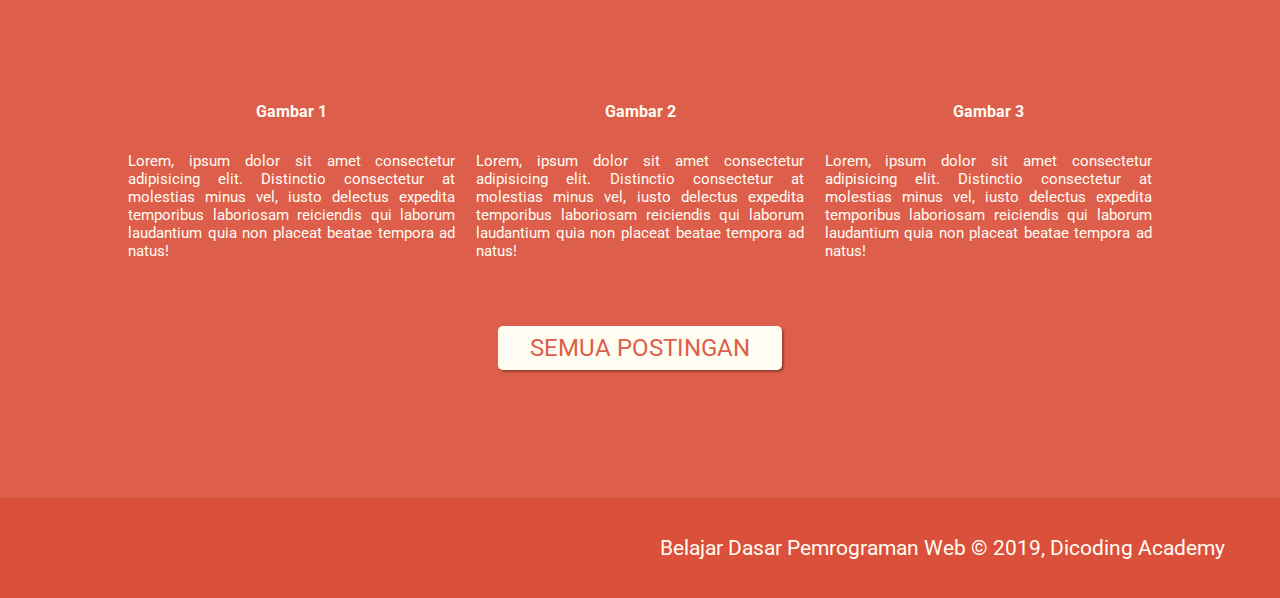
==== commit cd53e450: "sementara cukup buat dikumpulin" ====
--- a/tugas-akhir/index.html
+++ b/tugas-akhir/index.html
@@ -111,6 +111,35 @@
                     </div>
                 </div>
             </article>
+            <aside>
+                <article>
+                    <header>
+                        <h2>Author</h2>
+                        <img src="assets/image/al bukhari.jpeg" alt="">
+                    </header>
+                    <section>
+                      <h3>Al Bukhari Bin Riedho</h3>
+                      <table>
+                        <tr>
+                          <th>Asal</th>
+                          <td>Kota Batam</td>
+                        </tr>
+                        <tr>
+                          <th>Pendidikan Saat Ini</th>
+                          <td>S1 Teknologi Informasi</td>
+                        </tr>
+                        <tr>
+                          <th>Domisili</th>
+                          <td>Bantul</td>
+                        </tr>
+                        <tr>
+                          <th>Contact Person</th>
+                          <td>0888888888 (Wa)</td>
+                        </tr>
+                      </table>
+                    </section>
+                  </article>
+            </aside>
         </section>
         <!-- End About Section --> 
 
@@ -200,34 +229,7 @@
         <!-- End Blog Section -->
 
         <!-- Biodata Diri -->
-        <aside class="section6">
-            <article>
-                <header>
-                  <!-- Kode lainnya disembunyikan... -->
-                </header>
-                <section>
-                  <h3>Informasi Lainnya</h3>
-                  <table>
-                    <tr>
-                      <th>Kategori Desa Wisata</th>
-                      <td>Maju</td>
-                    </tr>
-                    <tr>
-                      <th>Diklasifikasikan Pada</th>
-                      <td>15-03-2022</td>
-                    </tr>
-                    <tr>
-                      <th>Lokasi Desa Wisata</th>
-                      <td>ledoknongko Bangunsari,Bangunkerto Turi,Sleman</td>
-                    </tr>
-                    <tr>
-                      <th>Contact Person</th>
-                      <td>0888888888 (Nuryanto)</td>
-                    </tr>
-                  </table>
-                </section>
-              </article>
-        </aside>
+        
         <!-- Biodata Diri -->
 
     </main>
--- a/tugas-akhir/assets/styles/styles.css
+++ b/tugas-akhir/assets/styles/styles.css
@@ -121,6 +121,7 @@
     align-items: center;
     margin: 0;
     padding: 0;
+    overflow: auto;
 }
 
 /* Hero Section */
@@ -294,6 +295,16 @@
 /* Section 2 */
 
 /* About */
+.about {
+    min-height: 50vh;
+    overflow: auto;
+}
+
+.about .container {
+    float: left;
+    width: 75%;
+}
+
 .flex {
     display: flex;
     align-items: center;
@@ -323,6 +334,41 @@
 
 .about .description p {
     text-align: justify;
+}
+
+
+.about aside {
+    background-color: #DB503B;
+    float: right;
+    width: 25%;
+    height: 50vh;
+}
+
+.about aside article {
+    text-align: center;
+}
+
+.about aside article h2 {
+    font-size: 2rem;
+}
+
+.about aside article header img {
+    height: 11rem;
+    object-fit: cover;
+    object-position: center;
+}
+
+.about aside section table {
+    margin: 0 5%;
+}
+
+.about aside section table tr th {
+    text-align: start;
+    margin-right: 1.3rem;
+}
+
+.about aside section table tr td {
+    text-align: start;
 }
 /* About */
 
@@ -549,6 +595,15 @@
     .about .description p {
         font-size: 1.4rem;
     }
+
+    .about .container {
+        float: none;
+        width: 100%;
+    }
+
+    .about aside{
+        display: none;
+    }
     /* About */
 
 }
